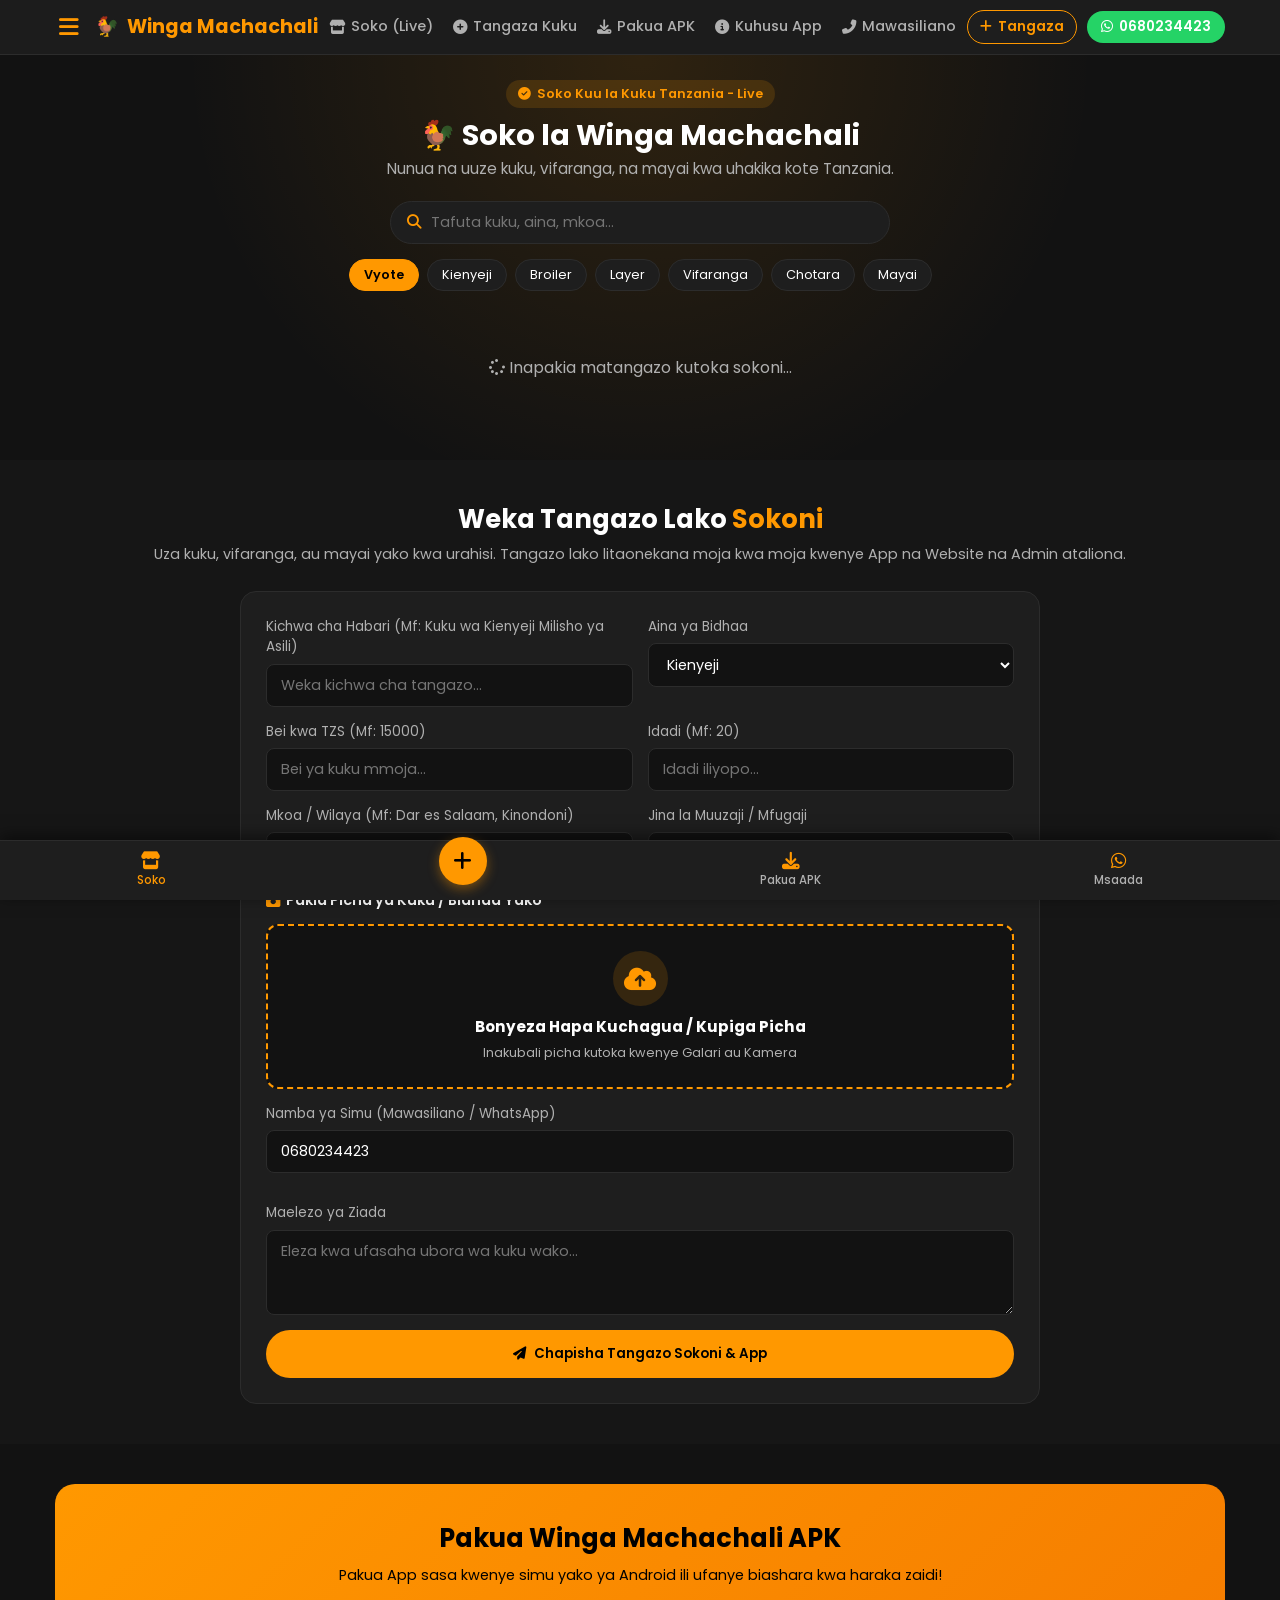
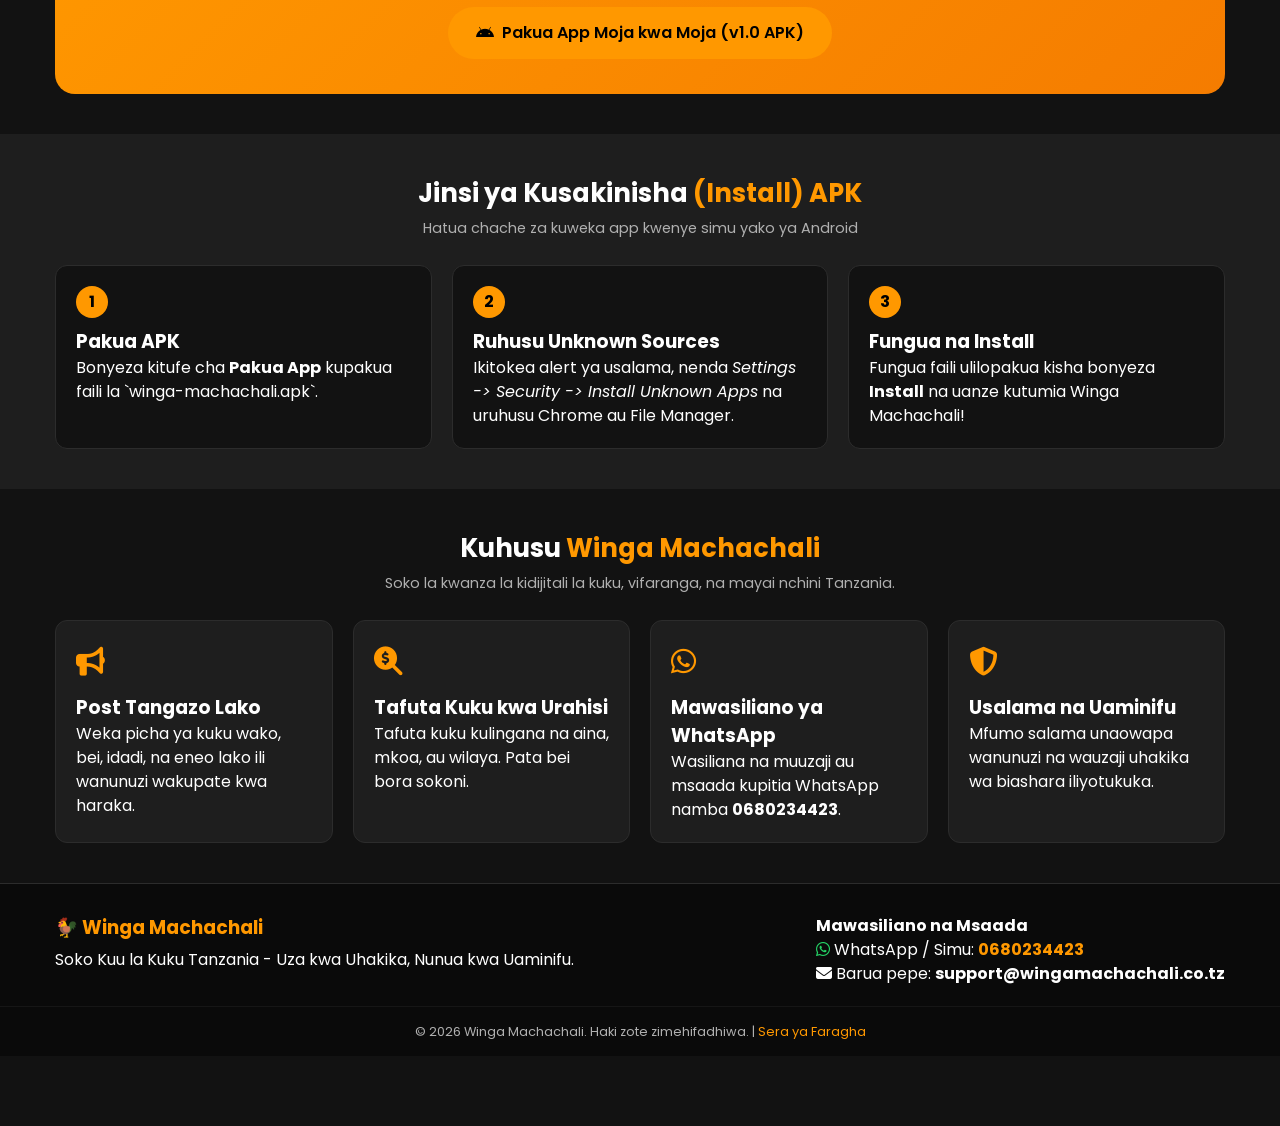
==== index.html @ e7713222 "Optimize uploaded image quality, aspect ratio display and add full screen image viewer on tap" ====
<!DOCTYPE html>
<html lang="sw">
<head>
    <meta charset="UTF-8">
    <meta name="viewport" content="width=device-width, initial-scale=1.0">
    <title>Winga Machachali - Soko Kuu la Kuku Tanzania</title>
    <meta name="description" content="Winga Machachali ni soko kuu la kidijitali la kuku, vifaranga, na mayai Tanzania. Uza kwa uhakika na nunua kwa uaminifu. Pakua App au fanya biashara mtandaoni!">
    <meta name="keywords" content="Winga Machachali, soko la kuku, kuku wa kienyeji, kuku wa broiler, vifaranga, mayai tanzania, uza kuku online">
    <meta name="author" content="Winga Machachali">
    <meta name="google-site-verification" content="KCtS-0coJdyEllXh9f63KTLgr-VED_ZhhuhI86AqiiA" />
    <!-- Open Graph / Social Media Meta Tags -->
    <meta property="og:title" content="Winga Machachali - Soko Kuu la Kuku Tanzania">
    <meta property="og:description" content="Uza kwa uhakika, nunua kwa uaminifu. Soko namba moja la kuku na vifaranga Tanzania.">
    <meta property="og:type" content="website">
    <link rel="stylesheet" href="styles.css">
    <link rel="preconnect" href="https://fonts.googleapis.com">
    <link rel="preconnect" href="https://fonts.gstatic.com" crossorigin>
    <link href="https://fonts.googleapis.com/css2?family=Poppins:wght@300;400;600;700&display=swap" rel="stylesheet">
    <link rel="stylesheet" href="https://cdnjs.cloudflare.com/ajax/libs/font-awesome/6.4.0/css/all.min.css">
</head>
<body>

    <!-- TOP NAVIGATION BAR (MISTARI MITATU, LOGO, TANGAZA, ODA & WASAPU JUU) -->
    <nav class="navbar">
        <div class="container nav-container">
            <div class="nav-left">
                <button class="menu-toggle-btn" id="menuToggleBtn" title="Fungua Menyu">
                    <i class="fas fa-bars"></i>
                </button>
                <div class="logo">
                    <span class="logo-icon">🐓</span>
                    <span class="logo-text">Winga <span>Machachali</span></span>
                </div>
            </div>

            <ul class="nav-links" id="navLinks">
                <li><a href="#marketplace"><i class="fas fa-store"></i> Soko (Live)</a></li>
                <li><a href="#post-listing"><i class="fas fa-plus-circle"></i> Tangaza Kuku</a></li>
                <li><a href="#download"><i class="fas fa-download"></i> Pakua APK</a></li>
                <li><a href="#about"><i class="fas fa-info-circle"></i> Kuhusu App</a></li>
                <li><a href="#contact"><i class="fas fa-phone-alt"></i> Mawasiliano</a></li>
            </ul>

            <div class="nav-right-actions">
                <a href="#post-listing" class="top-action-btn" title="Tangaza Kuku">
                    <i class="fas fa-plus"></i> <span class="hide-mobile">Tangaza</span>
                </a>
                <button onclick="openContactModal('0680234423', 'Winga Machachali Support', 'Admin')" class="btn-whatsapp-top">
                    <i class="fab fa-whatsapp"></i> <span class="hide-mobile">0680234423</span>
                </button>
            </div>
        </div>
    </nav>

    <!-- SECTION 1: LIVE MARKETPLACE (JUU KABISA - ROW 2 GRID / SCREEN IGAWANYIKE SEHEMU MBILI) -->
    <section id="marketplace" class="marketplace-section hero-top">
        <div class="container">
            <div class="hero-header-banner">
                <div class="badge"><i class="fas fa-check-circle"></i> Soko Kuu la Kuku Tanzania - Live</div>
                <h1>🐓 Soko la Winga Machachali</h1>
                <p>Nunua na uuze kuku, vifaranga, na mayai kwa uhakika kote Tanzania.</p>
            </div>

            <!-- Search Bar -->
            <div class="search-bar-container">
                <div class="search-input-wrapper">
                    <i class="fas fa-search search-icon"></i>
                    <input type="text" id="searchInput" aria-label="Tafuta kuku" placeholder="Tafuta kuku, aina, mkoa...">
                    <button id="clearSearch" style="display: none;"><i class="fas fa-times"></i></button>
                </div>
            </div>

            <!-- Category Filter Chips -->
            <div class="categories-filter" id="categoriesFilter">
                <button class="chip active" data-category="Vyote">Vyote</button>
                <button class="chip" data-category="Kienyeji">Kienyeji</button>
                <button class="chip" data-category="Broiler">Broiler</button>
                <button class="chip" data-category="Layer">Layer</button>
                <button class="chip" data-category="Vifaranga">Vifaranga</button>
                <button class="chip" data-category="Chotara">Chotara</button>
                <button class="chip" data-category="Mayai">Mayai</button>
            </div>

            <!-- Listings Grid (SEHEMU MBILI / 2 COLUMNS) -->
            <div id="listingsLoading" class="loading-state">
                <i class="fas fa-spinner fa-spin"></i> Inapakia matangazo kutoka sokoni...
            </div>
            <div id="listingsGrid" class="listings-grid-2col">
                <!-- Dynamically loaded 2-column listings go here -->
            </div>
            <div id="noListings" class="no-listings" style="display: none;">
                <p>Hakuna matangazo yaliyopatikana kwa sasa.</p>
            </div>
        </div>
    </section>

    <!-- SECTION 2: WEKA TANGAZO LAKO -->
    <section id="post-listing" class="post-listing-section">
        <div class="container">
            <div class="section-title">
                <h2>Weka Tangazo Lako <span>Sokoni</span></h2>
                <p>Uza kuku, vifaranga, au mayai yako kwa urahisi. Tangazo lako litaonekana moja kwa moja kwenye App na Website na Admin ataliona.</p>
            </div>
            <div class="form-card">
                <form id="postChickenForm">
                    <div class="form-row">
                        <div class="form-group">
                            <label for="postTitle">Kichwa cha Habari (Mf: Kuku wa Kienyeji Milisho ya Asili)</label>
                            <input type="text" id="postTitle" required placeholder="Weka kichwa cha tangazo...">
                        </div>
                        <div class="form-group">
                            <label for="postCategory">Aina ya Bidhaa</label>
                            <select id="postCategory">
                                <option value="Kienyeji">Kienyeji</option>
                                <option value="Broiler">Broiler</option>
                                <option value="Layer">Layer</option>
                                <option value="Vifaranga">Vifaranga</option>
                                <option value="Chotara">Chotara</option>
                                <option value="Mayai">Mayai</option>
                            </select>
                        </div>
                    </div>
                    <div class="form-row">
                        <div class="form-group">
                            <label for="postPrice">Bei kwa TZS (Mf: 15000)</label>
                            <input type="number" id="postPrice" required placeholder="Bei ya kuku mmoja...">
                        </div>
                        <div class="form-group">
                            <label for="postQuantity">Idadi (Mf: 20)</label>
                            <input type="text" id="postQuantity" required placeholder="Idadi iliyopo...">
                        </div>
                    </div>
                    <div class="form-row">
                        <div class="form-group">
                            <label for="postLocation">Mkoa / Wilaya (Mf: Dar es Salaam, Kinondoni)</label>
                            <input type="text" id="postLocation" required placeholder="Eneo ulipo...">
                        </div>
                        <div class="form-group">
                            <label for="postFarmerName">Jina la Muuzaji / Mfugaji</label>
                            <input type="text" id="postFarmerName" required placeholder="Jina lako...">
                        </div>
                    </div>

                    <!-- SEHEMU YA KUPAKIA PICHA (CUSTOM LARGE UPLOAD BOX) -->
                    <div class="form-group full-width">
                        <label class="upload-label"><i class="fas fa-camera" style="color: var(--primary-orange);"></i> Pakia Picha ya Kuku / Bidhaa Yako</label>
                        <label for="postImageFile" class="custom-upload-zone" id="uploadZone">
                            <span class="upload-icon-wrapper">
                                <i class="fas fa-cloud-upload-alt"></i>
                            </span>
                            <span class="upload-text">
                                <strong>Bonyeza Hapa Kuchagua / Kupiga Picha</strong>
                                <small>Inakubali picha kutoka kwenye Galari au Kamera</small>
                            </span>
                            <input type="file" id="postImageFile" accept="image/*" style="display: none;">
                        </label>
                        <div id="imagePreviewBox" class="image-preview-box" style="display: none;">
                            <img id="imagePreviewImg" src="" alt="Picha Iliyochaguliwa">
                            <button type="button" id="removeImageBtn" class="remove-img-btn"><i class="fas fa-trash-alt"></i> Ondoa Picha</button>
                        </div>
                    </div>

                    <div class="form-row">
                        <div class="form-group full-width">
                            <label for="postFarmerPhone">Namba ya Simu (Mawasiliano / WhatsApp)</label>
                            <input type="text" id="postFarmerPhone" value="0680234423" required placeholder="0680234423">
                        </div>
                    </div>
                    <div class="form-group full-width">
                        <label for="postDescription">Maelezo ya Ziada</label>
                        <textarea id="postDescription" rows="3" placeholder="Eleza kwa ufasaha ubora wa kuku wako..."></textarea>
                    </div>
                    <button type="submit" class="btn btn-primary btn-large" style="width: 100%; justify-content: center;">
                        <i class="fas fa-paper-plane"></i> Chapisha Tangazo Sokoni & App
                    </button>
                </form>
            </div>
        </div>
    </section>

    <!-- SECTION 3: PAKUA APP (APK DOWNLOAD) -->
    <section id="download" class="download-cta">
        <div class="container">
            <div class="cta-box">
                <h2>Pakua Winga Machachali APK</h2>
                <p>Pakua App sasa kwenye simu yako ya Android ili ufanye biashara kwa haraka zaidi!</p>
                <a href="winga-machachali.apk" download class="btn btn-primary btn-large">
                    <i class="fab fa-android"></i> Pakua App Moja kwa Moja (v1.0 APK)
                </a>
            </div>
        </div>
    </section>

    <!-- SECTION 4: JINSI YA KUSAKINISHA (INSTALL GUIDE) -->
    <section id="install-guide" class="install-guide">
        <div class="container">
            <div class="section-title">
                <h2>Jinsi ya Kusakinisha <span>(Install) APK</span></h2>
                <p>Hatua chache za kuweka app kwenye simu yako ya Android</p>
            </div>
            <div class="steps-grid">
                <div class="step-card">
                    <div class="step-num">1</div>
                    <h3>Pakua APK</h3>
                    <p>Bonyeza kitufe cha <strong>Pakua App</strong> kupakua faili la `winga-machachali.apk`.</p>
                </div>
                <div class="step-card">
                    <div class="step-num">2</div>
                    <h3>Ruhusu Unknown Sources</h3>
                    <p>Ikitokea alert ya usalama, nenda <i>Settings -> Security -> Install Unknown Apps</i> na uruhusu Chrome au File Manager.</p>
                </div>
                <div class="step-card">
                    <div class="step-num">3</div>
                    <h3>Fungua na Install</h3>
                    <p>Fungua faili ulilopakua kisha bonyeza <strong>Install</strong> na uanze kutumia Winga Machachali!</p>
                </div>
            </div>
        </div>
    </section>

    <!-- SECTION 5: KUHUSU APP -->
    <section id="about" class="about-section">
        <div class="container">
            <div class="section-title">
                <h2>Kuhusu <span>Winga Machachali</span></h2>
                <p>Soko la kwanza la kidijitali la kuku, vifaranga, na mayai nchini Tanzania.</p>
            </div>
            <div class="features-grid">
                <div class="feature-card">
                    <div class="feature-icon"><i class="fas fa-bullhorn"></i></div>
                    <h3>Post Tangazo Lako</h3>
                    <p>Weka picha ya kuku wako, bei, idadi, na eneo lako ili wanunuzi wakupate kwa haraka.</p>
                </div>
                <div class="feature-card">
                    <div class="feature-icon"><i class="fas fa-search-dollar"></i></div>
                    <h3>Tafuta Kuku kwa Urahisi</h3>
                    <p>Tafuta kuku kulingana na aina, mkoa, au wilaya. Pata bei bora sokoni.</p>
                </div>
                <div class="feature-card">
                    <div class="feature-icon"><i class="fab fa-whatsapp"></i></div>
                    <h3>Mawasiliano ya WhatsApp</h3>
                    <p>Wasiliana na muuzaji au msaada kupitia WhatsApp namba <strong>0680234423</strong>.</p>
                </div>
                <div class="feature-card">
                    <div class="feature-icon"><i class="fas fa-shield-alt"></i></div>
                    <h3>Usalama na Uaminifu</h3>
                    <p>Mfumo salama unaowapa wanunuzi na wauzaji uhakika wa biashara iliyotukuka.</p>
                </div>
            </div>
        </div>
    </section>

    <!-- ORDER MODAL -->
    <div id="orderModal" class="modal-overlay" style="display: none;">
        <div class="modal-card">
            <button id="closeOrderModal" class="modal-close-btn"><i class="fas fa-times"></i></button>
            <div class="modal-header">
                <h3><i class="fas fa-shopping-cart" style="color: var(--primary-orange);"></i> Weka Oda ya Bidhaa</h3>
                <p id="orderItemTitle" class="order-item-title">Kuku wa Kienyeji</p>
                <p id="orderItemPrice" class="order-item-price">TZS 15,000</p>
            </div>
            <form id="orderForm">
                <input type="hidden" id="orderChickenId">
                <input type="hidden" id="orderChickenTitleHidden">
                <input type="hidden" id="orderPricePerUnit">

                <div class="form-group">
                    <label for="orderCustomerName">Jina Lako Buu (Customer Name)</label>
                    <input type="text" id="orderCustomerName" required placeholder="Mf: Juma Hamisi">
                </div>
                <div class="form-group">
                    <label for="orderCustomerPhone">Namba ya Simu ya Malipo/Kupigiwa</label>
                    <input type="text" id="orderCustomerPhone" value="0680234423" required placeholder="0680234423">
                </div>
                <div class="form-group">
                    <label for="orderCustomerLocation">Mkoa na Eneo Unapokaa</label>
                    <input type="text" id="orderCustomerLocation" required placeholder="Mf: Dar es Salaam, Kimara">
                </div>
                <div class="form-group">
                    <label for="orderQuantity">Idadi Unayotaka (Uniti)</label>
                    <input type="number" id="orderQuantity" min="1" value="1" required>
                </div>
                <div class="order-total-preview">
                    <span>Jumla ya Gharama:</span>
                    <strong id="orderTotalPricePreview">TZS 15,000</strong>
                </div>
                <button type="submit" class="btn btn-primary btn-large" style="width: 100%; justify-content: center; margin-top: 15px;">
                    <i class="fas fa-check-circle"></i> Tuma Oda Hapa (Itaingia kwa Admin)
                </button>
            </form>
        </div>
    </div>

    <!-- CONTACT CHOICE MODAL (PIGA SIMU / WHATSAPP - NAMBA YOTE NI 0680234423) -->
    <div id="contactChoiceModal" class="modal-overlay" style="display: none;">
        <div class="modal-card" style="text-align: center;">
            <button id="closeContactChoiceModal" class="modal-close-btn"><i class="fas fa-times"></i></button>
            <div class="modal-header" style="border-bottom: none; padding-bottom: 0;">
                <div style="font-size: 2.5rem; color: var(--primary-orange); margin-bottom: 10px;">
                    <i class="fas fa-headset"></i>
                </div>
                <h3 style="font-size: 1.3rem;">Mawasiliano ya Simu & WhatsApp</h3>
                <p id="contactChoiceSub" style="color: var(--text-gray); font-size: 0.9rem; margin-top: 5px;">Wasiliana nasi kupitia namba 0680234423:</p>
                <div id="contactPhoneDisplay" style="font-size: 1.3rem; font-weight: 700; color: var(--primary-orange); margin: 10px 0;">0680234423</div>
            </div>

            <div class="contact-buttons-container" style="display: flex; flex-direction: column; gap: 15px; margin-top: 15px;">
                <button id="btnCallPhone" class="btn btn-call-action" style="padding: 14px; font-size: 1rem; justify-content: center; width: 100%;">
                    <i class="fas fa-phone-alt"></i> Piga Simu (0680234423)
                </button>
                <a id="btnOpenWhatsapp" href="https://wa.me/255680234423" target="_blank" class="btn btn-whatsapp-action" style="padding: 14px; font-size: 1rem; justify-content: center;">
                    <i class="fab fa-whatsapp"></i> WhatsApp (0680234423)
                </a>
            </div>
        </div>
    </div>

    <!-- FULL IMAGE VIEWER MODAL -->
    <div id="imageViewerModal" class="modal-overlay" style="display: none;">
        <div class="image-viewer-card">
            <button id="closeImageViewerModal" class="modal-close-btn"><i class="fas fa-times"></i></button>
            <img id="fullImageViewerImg" src="" alt="Picha Kamili ya Kuku">
        </div>
    </div>

    <!-- Footer & Contact -->
    <footer id="contact" class="footer">
        <div class="container footer-container">
            <div class="footer-info">
                <h3>🐓 Winga Machachali</h3>
                <p>Soko Kuu la Kuku Tanzania - Uza kwa Uhakika, Nunua kwa Uaminifu.</p>
            </div>
            <div class="footer-contact">
                <h4>Mawasiliano na Msaada</h4>
                <p><i class="fab fa-whatsapp" style="color: #25D366;"></i> WhatsApp / Simu: <a href="javascript:void(0)" onclick="openContactModal('0680234423', 'Winga Machachali Support', 'Admin')" style="color: var(--primary-orange); text-decoration: none;"><strong>0680234423</strong></a></p>
                <p><i class="fas fa-envelope"></i> Barua pepe: <strong>support@wingamachachali.co.tz</strong></p>
            </div>
        </div>
        <div class="footer-bottom">
            <p>&copy; 2026 Winga Machachali. Haki zote zimehifadhiwa. | <a href="privacy.html" style="color: var(--primary-orange); text-decoration: none;">Sera ya Faragha</a></p>
        </div>
    </footer>

    <!-- APP-LIKE FIXED BOTTOM NAVIGATION BAR -->
    <nav class="app-bottom-nav">
        <a href="#marketplace" class="app-nav-item active">
            <i class="fas fa-store"></i>
            <span>Soko</span>
        </a>
        <a href="#post-listing" class="app-nav-fab">
            <i class="fas fa-plus"></i>
        </a>
        <a href="#download" class="app-nav-item">
            <i class="fas fa-download"></i>
            <span>Pakua APK</span>
        </a>
        <a href="javascript:void(0)" onclick="openContactModal('0680234423', 'Winga Machachali Support', 'Admin')" class="app-nav-item">
            <i class="fab fa-whatsapp"></i>
            <span>Msaada</span>
        </a>
    </nav>

    <!-- Firebase SDK & Script -->
    <script type="module" src="script.js"></script>
</body>
</html>
---- styles.css ----
/* Winga Machachali Website Styling (2-Column Grid & Image Upload) */
:root {
    --bg-dark: #121212;
    --card-dark: #1E1E1E;
    --card-border: #2C2C2C;
    --primary-orange: #FF9800;
    --primary-orange-hover: #F57C00;
    --text-white: #FFFFFF;
    --text-gray: #B0B0B0;
    --accent-green: #2ECC71;
}

* {
    margin: 0;
    padding: 0;
    box-sizing: border-box;
    font-family: 'Poppins', sans-serif;
}

body {
    background-color: var(--bg-dark);
    color: var(--text-white);
    line-height: 1.5;
    padding-bottom: 70px; /* Space for App Bottom Nav Bar */
}

.container {
    max-width: 1200px;
    margin: 0 auto;
    padding: 0 15px;
}

/* TOP NAVBAR WITH MENU, LOGO & ACTIONS */
.navbar {
    background-color: rgba(30, 30, 30, 0.96);
    backdrop-filter: blur(10px);
    position: sticky;
    top: 0;
    z-index: 1000;
    border-bottom: 1px solid var(--card-border);
    padding: 10px 0;
}

.nav-container {
    display: flex;
    justify-content: space-between;
    align-items: center;
    gap: 10px;
}

.nav-left {
    display: flex;
    align-items: center;
    gap: 12px;
}

.menu-toggle-btn {
    background: transparent;
    border: none;
    color: var(--primary-orange);
    font-size: 1.4rem;
    cursor: pointer;
    padding: 4px;
    display: flex;
    align-items: center;
    justify-content: center;
}

.logo {
    display: flex;
    align-items: center;
    gap: 8px;
    font-size: 1.2rem;
    font-weight: 700;
    color: var(--text-white);
}

.logo span {
    color: var(--primary-orange);
}

.nav-links {
    display: flex;
    list-style: none;
    gap: 20px;
}

.nav-links a {
    color: var(--text-gray);
    text-decoration: none;
    font-weight: 500;
    font-size: 0.9rem;
    transition: color 0.3s;
    display: flex;
    align-items: center;
    gap: 6px;
}

.nav-links a:hover {
    color: var(--primary-orange);
}

.nav-right-actions {
    display: flex;
    align-items: center;
    gap: 10px;
}

.top-action-btn {
    background-color: var(--card-dark);
    color: var(--primary-orange);
    border: 1px solid var(--primary-orange);
    padding: 6px 12px;
    border-radius: 20px;
    font-size: 0.85rem;
    font-weight: 600;
    text-decoration: none;
    display: flex;
    align-items: center;
    gap: 6px;
    cursor: pointer;
    transition: all 0.3s;
}

.top-action-btn:hover {
    background-color: var(--primary-orange);
    color: #000;
}

.btn-whatsapp-top {
    background-color: #25D366;
    color: #fff;
    padding: 6px 14px;
    border-radius: 20px;
    font-weight: 600;
    font-size: 0.85rem;
    display: flex;
    align-items: center;
    gap: 6px;
    border: none;
    cursor: pointer;
    transition: background 0.3s;
}

.btn-whatsapp-top:hover {
    background-color: #1EBE5D;
}

/* BUTTONS */
.btn {
    display: inline-flex;
    align-items: center;
    gap: 8px;
    padding: 10px 20px;
    border-radius: 30px;
    text-decoration: none;
    font-weight: 600;
    transition: all 0.3s ease;
    cursor: pointer;
    border: none;
}

.btn-primary {
    background-color: var(--primary-orange);
    color: #000;
}

.btn-primary:hover {
    background-color: var(--primary-orange-hover);
}

.btn-large {
    padding: 14px 28px;
    border-radius: 40px;
}

.btn-call-action {
    background-color: #2980B9;
    color: #fff;
    border-radius: 12px;
    font-weight: 600;
    border: none;
    cursor: pointer;
    transition: background 0.3s, transform 0.2s;
}

.btn-call-action:hover {
    background-color: #1F618D;
}

.btn-whatsapp-action {
    background-color: #25D366;
    color: #fff;
    border-radius: 12px;
    font-weight: 600;
    text-decoration: none;
    transition: background 0.3s, transform 0.2s;
}

.btn-whatsapp-action:hover {
    background-color: #1EBE5D;
}

/* HERO TOP MARKETPLACE */
.hero-top {
    padding: 25px 0 40px;
    background: radial-gradient(circle at top center, rgba(255, 152, 0, 0.12), transparent 60%);
}

.hero-header-banner {
    text-align: center;
    margin-bottom: 20px;
}

.badge {
    display: inline-flex;
    align-items: center;
    gap: 6px;
    background-color: rgba(255, 152, 0, 0.15);
    color: var(--primary-orange);
    padding: 4px 12px;
    border-radius: 20px;
    font-size: 0.8rem;
    font-weight: 600;
    margin-bottom: 10px;
}

.hero-header-banner h1 {
    font-size: 1.8rem;
    line-height: 1.2;
    margin-bottom: 6px;
}

.hero-header-banner p {
    color: var(--text-gray);
    font-size: 0.95rem;
}

.section-title {
    text-align: center;
    margin-bottom: 25px;
}

.section-title h2 {
    font-size: 1.6rem;
    margin-bottom: 6px;
}

.section-title h2 span {
    color: var(--primary-orange);
}

.section-title p {
    color: var(--text-gray);
    font-size: 0.9rem;
}

/* SEARCH & CHIPS */
.search-bar-container {
    max-width: 500px;
    margin: 0 auto 15px;
}

.search-input-wrapper {
    position: relative;
    background-color: var(--card-dark);
    border: 1px solid var(--card-border);
    border-radius: 25px;
    display: flex;
    align-items: center;
    padding: 0 16px;
}

.search-icon {
    color: var(--primary-orange);
    margin-right: 10px;
    font-size: 0.9rem;
}

.search-input-wrapper input {
    width: 100%;
    background: transparent;
    border: none;
    padding: 10px 0;
    color: var(--text-white);
    font-size: 0.9rem;
    outline: none;
}

.categories-filter {
    display: flex;
    justify-content: center;
    gap: 8px;
    flex-wrap: wrap;
    margin-bottom: 25px;
}

.chip {
    background-color: var(--card-dark);
    color: var(--text-white);
    border: 1px solid var(--card-border);
    padding: 6px 14px;
    border-radius: 18px;
    cursor: pointer;
    font-size: 0.8rem;
    transition: all 0.2s;
}

.chip.active, .chip:hover {
    background-color: var(--primary-orange);
    color: #000;
    border-color: var(--primary-orange);
    font-weight: 600;
}

.loading-state, .no-listings {
    text-align: center;
    padding: 40px;
    color: var(--text-gray);
    font-size: 1rem;
}

/* 2-COLUMN GRID (SCREEN IGAWANYIKE SEHEMU MBILI) */
.listings-grid-2col {
    display: grid;
    grid-template-columns: repeat(2, 1fr); /* Exactly 2 columns */
    gap: 12px;
}

.listing-card {
    background-color: var(--card-dark);
    border: 1px solid var(--card-border);
    border-radius: 12px;
    overflow: hidden;
    transition: transform 0.2s, box-shadow 0.2s;
    display: flex;
    flex-direction: column;
}

.listing-card:hover {
    border-color: var(--primary-orange);
    transform: translateY(-2px);
}

.listing-img {
    height: 165px;
    background-color: #0F0F0F;
    position: relative;
    overflow: hidden;
    cursor: pointer;
}

.listing-img img {
    width: 100%;
    height: 100%;
    object-fit: cover;
    object-position: center;
    transition: transform 0.3s ease;
}

.listing-card:hover .listing-img img {
    transform: scale(1.04);
}

/* Clean Placeholder when no image uploaded */
.placeholder-no-img {
    width: 100%;
    height: 100%;
    display: flex;
    flex-direction: column;
    align-items: center;
    justify-content: center;
    background: linear-gradient(135deg, #1A1A1A, #282828);
    color: var(--primary-orange);
    gap: 6px;
}

.placeholder-no-img i {
    font-size: 2rem;
}

.placeholder-no-img span {
    font-size: 0.75rem;
    color: var(--text-gray);
}

.listing-body {
    padding: 10px;
    display: flex;
    flex-direction: column;
    gap: 6px;
    flex-grow: 1;
}

.listing-title {
    font-size: 0.85rem;
    font-weight: 600;
    color: var(--text-white);
    display: -webkit-box;
    -webkit-line-clamp: 2;
    -webkit-box-orient: vertical;
    overflow: hidden;
    line-height: 1.3;
}

.listing-price-row {
    display: flex;
    justify-content: space-between;
    align-items: center;
}

.listing-price {
    font-size: 0.9rem;
    font-weight: 700;
    color: var(--primary-orange);
}

.listing-qty {
    font-size: 0.75rem;
    font-weight: 600;
    background-color: rgba(255,152,0,0.1);
    color: var(--primary-orange);
    padding: 2px 6px;
    border-radius: 4px;
}

.listing-location {
    font-size: 0.78rem;
    color: var(--text-gray);
    display: flex;
    align-items: center;
    gap: 4px;
}

.listing-farmer {
    font-size: 0.75rem;
    color: #888;
    white-space: nowrap;
    overflow: hidden;
    text-overflow: ellipsis;
}

.listing-actions {
    display: flex;
    gap: 6px;
    margin-top: 6px;
}

.order-btn-action {
    flex: 1;
    background-color: var(--primary-orange);
    color: #000;
    text-align: center;
    padding: 6px 8px;
    border-radius: 6px;
    border: none;
    font-size: 0.78rem;
    font-weight: 700;
    cursor: pointer;
    display: flex;
    align-items: center;
    justify-content: center;
    gap: 4px;
}

.contact-btn-action {
    background-color: #25D366;
    color: #fff;
    padding: 6px 10px;
    border-radius: 6px;
    border: none;
    font-size: 0.8rem;
    display: flex;
    align-items: center;
    justify-content: center;
    cursor: pointer;
}

/* POST LISTING FORM & CUSTOM LARGE UPLOAD ZONE */
.post-listing-section {
    padding: 40px 0;
    background-color: #161616;
}

.form-card {
    background-color: var(--card-dark);
    border: 1px solid var(--card-border);
    border-radius: 16px;
    padding: 25px;
    max-width: 800px;
    margin: 0 auto;
}

.form-row {
    display: grid;
    grid-template-columns: 1fr 1fr;
    gap: 15px;
    margin-bottom: 15px;
}

.form-group {
    display: flex;
    flex-direction: column;
    gap: 6px;
}

.form-group.full-width {
    grid-column: span 2;
    margin-bottom: 15px;
}

.form-group label {
    font-size: 0.85rem;
    color: var(--text-gray);
}

.form-group input, .form-group select, .form-group textarea {
    background-color: #121212;
    border: 1px solid var(--card-border);
    border-radius: 8px;
    padding: 10px 14px;
    color: var(--text-white);
    font-size: 0.9rem;
    outline: none;
}

.form-group input:focus, .form-group select:focus, .form-group textarea:focus {
    border-color: var(--primary-orange);
}

/* CUSTOM UPLOAD BOX */
.upload-label {
    font-size: 0.9rem !important;
    font-weight: 600 !important;
    color: var(--text-white) !important;
    margin-bottom: 6px;
    display: flex;
    align-items: center;
    gap: 6px;
}

.custom-upload-zone {
    display: flex;
    flex-direction: column;
    align-items: center;
    justify-content: center;
    background-color: #121212;
    border: 2px dashed var(--primary-orange);
    border-radius: 12px;
    padding: 25px 15px;
    cursor: pointer;
    text-align: center;
    transition: all 0.3s ease;
}

.custom-upload-zone:hover {
    background-color: rgba(255, 152, 0, 0.08);
    border-color: var(--primary-orange-hover);
}

.upload-icon-wrapper {
    width: 55px;
    height: 55px;
    background-color: rgba(255, 152, 0, 0.15);
    color: var(--primary-orange);
    border-radius: 50%;
    display: flex;
    align-items: center;
    justify-content: center;
    font-size: 1.6rem;
    margin-bottom: 10px;
}

.upload-text {
    display: flex;
    flex-direction: column;
    gap: 4px;
}

.upload-text strong {
    color: var(--text-white);
    font-size: 0.95rem;
}

.upload-text small {
    color: var(--text-gray);
    font-size: 0.8rem;
}

.image-preview-box {
    margin-top: 15px;
    position: relative;
    max-width: 250px;
    border-radius: 10px;
    overflow: hidden;
    border: 2px solid var(--primary-orange);
}

.image-preview-box img {
    width: 100%;
    height: 160px;
    object-fit: cover;
    display: block;
}

.remove-img-btn {
    position: absolute;
    top: 8px;
    right: 8px;
    background-color: rgba(231, 76, 60, 0.9);
    color: #fff;
    border: none;
    padding: 6px 12px;
    border-radius: 6px;
    font-size: 0.8rem;
    font-weight: 600;
    cursor: pointer;
}

/* MODALS */
.modal-overlay {
    position: fixed;
    top: 0;
    left: 0;
    width: 100%;
    height: 100%;
    background-color: rgba(0, 0, 0, 0.85);
    backdrop-filter: blur(5px);
    z-index: 2000;
    display: flex;
    align-items: center;
    justify-content: center;
    padding: 15px;
}

.modal-card {
    background-color: var(--card-dark);
    border: 1px solid var(--card-border);
    border-radius: 16px;
    padding: 25px;
    width: 100%;
    max-width: 450px;
    position: relative;
    box-shadow: 0 20px 50px rgba(0,0,0,0.8);
}

.modal-close-btn {
    position: absolute;
    top: 12px;
    right: 12px;
    background: transparent;
    border: none;
    color: var(--text-gray);
    font-size: 1.2rem;
    cursor: pointer;
}

.modal-close-btn:hover {
    color: var(--primary-orange);
}

.modal-header {
    text-align: center;
    margin-bottom: 15px;
    border-bottom: 1px solid var(--card-border);
    padding-bottom: 12px;
}

.order-item-title {
    font-size: 1rem;
    font-weight: 600;
    margin-top: 4px;
}

.order-item-price {
    font-size: 0.95rem;
    color: var(--primary-orange);
    font-weight: 700;
}

.order-total-preview {
    display: flex;
    justify-content: space-between;
    align-items: center;
    background-color: #121212;
    padding: 10px 14px;
    border-radius: 8px;
    margin-top: 12px;
    border: 1px solid var(--card-border);
}

.order-total-preview strong {
    color: var(--primary-orange);
    font-size: 1rem;
}

/* INSTALL GUIDE & DOWNLOAD CTA */
.download-cta {
    padding: 40px 0;
}

.cta-box {
    background: linear-gradient(135deg, #FF9800, #F57C00);
    color: #000;
    text-align: center;
    padding: 35px 20px;
    border-radius: 20px;
}

.cta-box h2 {
    font-size: 1.6rem;
    margin-bottom: 8px;
}

.cta-box p {
    font-size: 0.9rem;
    margin-bottom: 20px;
}

.install-guide {
    padding: 40px 0;
    background-color: var(--card-dark);
}

.steps-grid {
    display: grid;
    grid-template-columns: repeat(auto-fit, minmax(220px, 1fr));
    gap: 20px;
}

.step-card {
    background-color: var(--bg-dark);
    border: 1px solid var(--card-border);
    padding: 20px;
    border-radius: 12px;
}

.step-num {
    width: 32px;
    height: 32px;
    background-color: var(--primary-orange);
    color: #000;
    font-weight: 700;
    border-radius: 50%;
    display: flex;
    align-items: center;
    justify-content: center;
    margin-bottom: 10px;
}

.about-section {
    padding: 40px 0;
    background-color: var(--bg-dark);
}

.features-grid {
    display: grid;
    grid-template-columns: repeat(auto-fit, minmax(200px, 1fr));
    gap: 20px;
}

.feature-card {
    background-color: var(--card-dark);
    border: 1px solid var(--card-border);
    border-radius: 12px;
    padding: 20px;
}

.feature-icon {
    font-size: 1.8rem;
    color: var(--primary-orange);
    margin-bottom: 10px;
}

/* FOOTER */
.footer {
    background-color: #0A0A0A;
    padding: 30px 0 15px;
    border-top: 1px solid var(--card-border);
}

.footer-container {
    display: flex;
    justify-content: space-between;
    flex-wrap: wrap;
    gap: 20px;
    margin-bottom: 20px;
}

.footer-info h3 {
    color: var(--primary-orange);
    margin-bottom: 6px;
}

.footer-bottom {
    text-align: center;
    padding-top: 15px;
    border-top: 1px solid rgba(255, 255, 255, 0.05);
    color: var(--text-gray);
    font-size: 0.8rem;
}

/* APP-LIKE BOTTOM NAV BAR */
.app-bottom-nav {
    position: fixed;
    bottom: 0;
    left: 0;
    width: 100%;
    height: 60px;
    background-color: #1E1E1E;
    border-top: 1px solid var(--card-border);
    display: flex;
    justify-content: space-around;
    align-items: center;
    z-index: 1500;
    box-shadow: 0 -4px 15px rgba(0,0,0,0.5);
}

.app-nav-item {
    display: flex;
    flex-direction: column;
    align-items: center;
    gap: 2px;
    color: var(--text-gray);
    text-decoration: none;
    font-size: 0.72rem;
    font-weight: 500;
}

.app-nav-item i {
    font-size: 1.1rem;
    color: var(--primary-orange);
}

.app-nav-item.active, .app-nav-item:hover {
    color: var(--primary-orange);
}

.app-nav-fab {
    width: 48px;
    height: 48px;
    background-color: var(--primary-orange);
    color: #000;
    border-radius: 50%;
    display: flex;
    align-items: center;
    justify-content: center;
    font-size: 1.3rem;
    text-decoration: none;
    box-shadow: 0 4px 12px rgba(255, 152, 0, 0.4);
    transform: translateY(-10px);
}

/* RESPONSIVE STYLING */
@media (max-width: 768px) {
    .nav-links {
        display: none;
    }

    .hide-mobile {
        display: none;
    }

    .hero-header-banner h1 {
        font-size: 1.5rem;
    }

    .form-row {
        grid-template-columns: 1fr;
    }

    .form-group.full-width {
        grid-column: span 1;
    }

    .listing-img {
        height: 150px;
    }
}

/* FULL IMAGE VIEWER MODAL */
.image-viewer-card {
    position: relative;
    max-width: 95vw;
    max-height: 90vh;
    display: flex;
    align-items: center;
    justify-content: center;
    background-color: rgba(0, 0, 0, 0.95);
    padding: 10px;
    border-radius: 12px;
}

.image-viewer-card img {
    max-width: 100%;
    max-height: 85vh;
    border-radius: 8px;
    object-fit: contain;
    box-shadow: 0 10px 30px rgba(0,0,0,0.9);
}
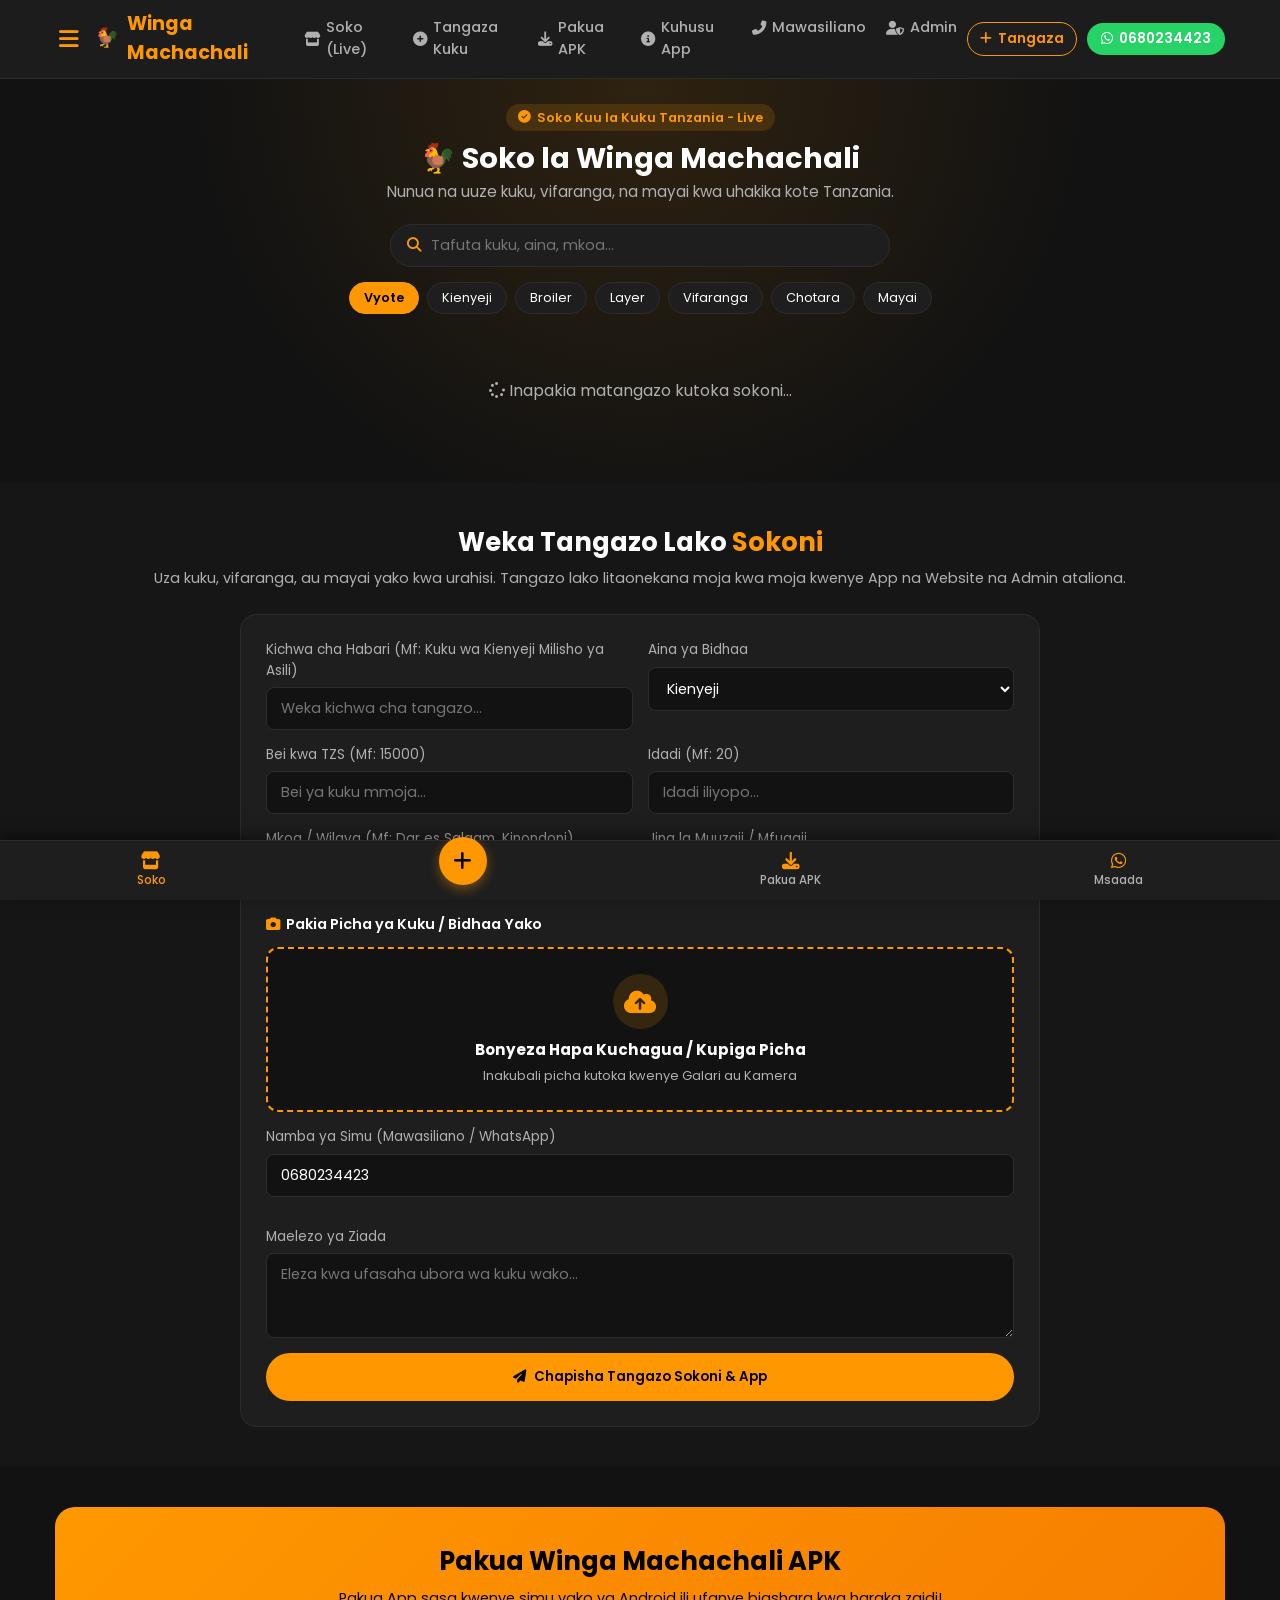
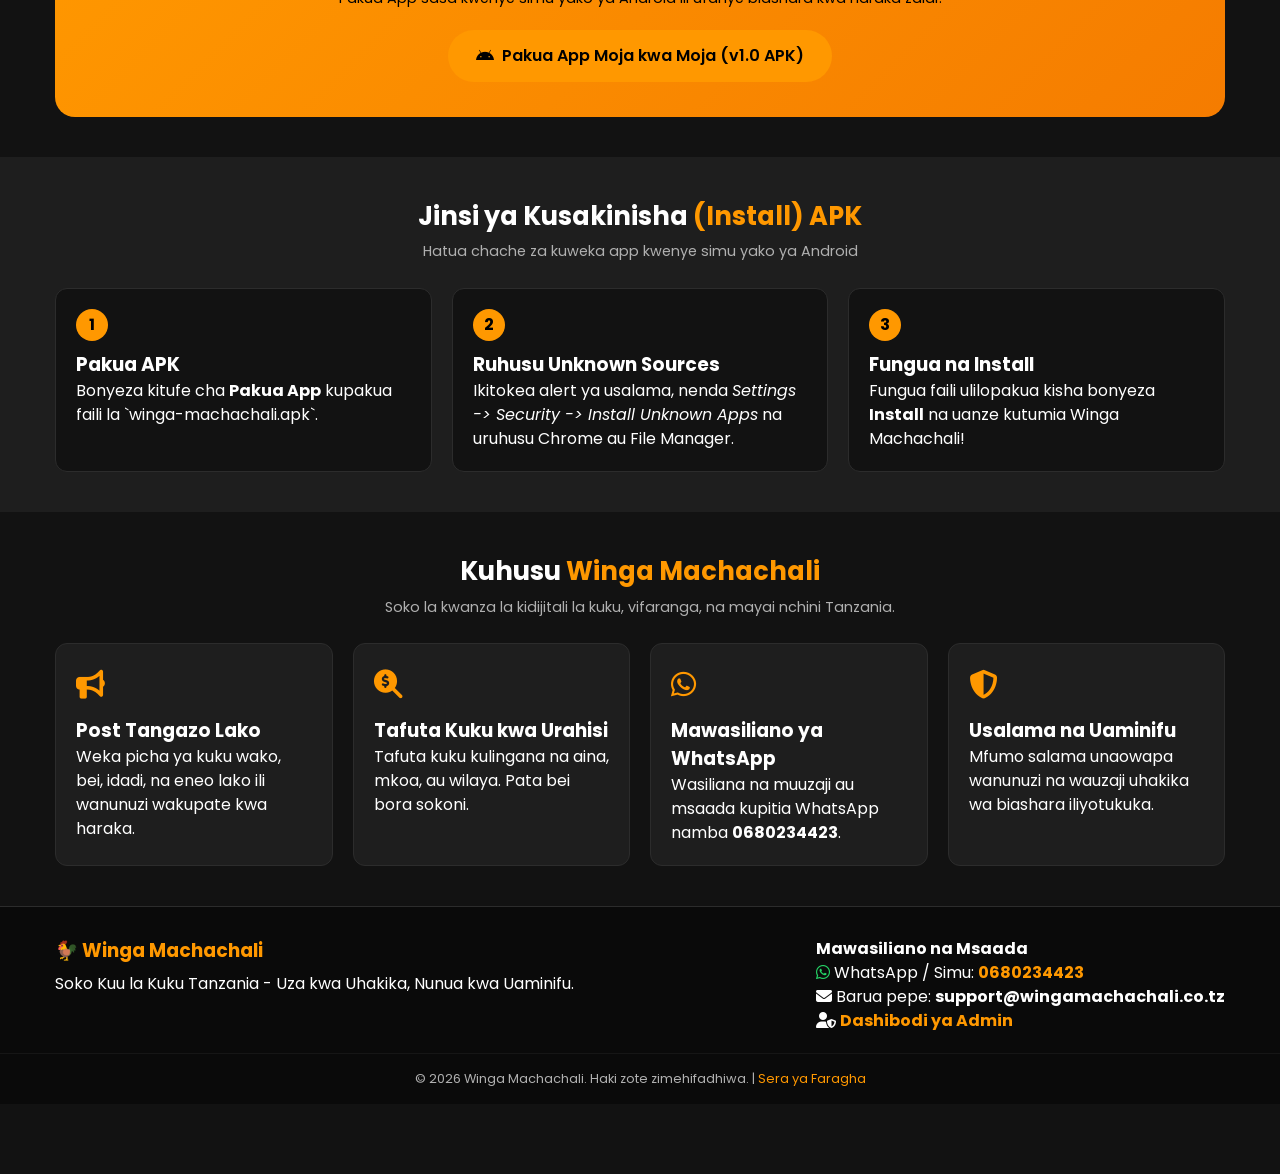
==== commit 89e23326: "Add Admin Dashboard and PIN login modal to manage orders and listings in real-time" ====
--- a/index.html
+++ b/index.html
@@ -39,6 +39,7 @@
                 <li><a href="#download"><i class="fas fa-download"></i> Pakua APK</a></li>
                 <li><a href="#about"><i class="fas fa-info-circle"></i> Kuhusu App</a></li>
                 <li><a href="#contact"><i class="fas fa-phone-alt"></i> Mawasiliano</a></li>
+                <li><a href="javascript:void(0)" id="openAdminLoginLink"><i class="fas fa-user-shield"></i> Admin</a></li>
             </ul>
 
             <div class="nav-right-actions">
@@ -323,6 +324,47 @@
         </div>
     </div>
 
+    <!-- ADMIN LOGIN MODAL -->
+    <div id="adminLoginModal" class="modal-overlay" style="display: none;">
+        <div class="modal-card">
+            <button id="closeAdminLoginModal" class="modal-close-btn"><i class="fas fa-times"></i></button>
+            <div class="modal-header">
+                <h3><i class="fas fa-user-shield" style="color: var(--primary-orange);"></i> Kuingia kwa Admin</h3>
+                <p>Weka PIN ya Admin kufungua dashibodi</p>
+            </div>
+            <form id="adminLoginForm">
+                <div class="form-group">
+                    <label for="adminPinInput">Admin PIN (Jaribu: 2026)</label>
+                    <input type="password" id="adminPinInput" required placeholder="Weka PIN...">
+                </div>
+                <button type="submit" class="btn btn-primary btn-large" style="width: 100%; justify-content: center; margin-top: 15px;">
+                    <i class="fas fa-unlock-alt"></i> Fungua Dashibodi
+                </button>
+            </form>
+        </div>
+    </div>
+
+    <!-- ADMIN DASHBOARD MODAL -->
+    <div id="adminDashboardModal" class="modal-overlay" style="display: none;">
+        <div class="modal-card" style="max-width: 750px; width: 95%;">
+            <button id="closeAdminDashboardModal" class="modal-close-btn"><i class="fas fa-times"></i></button>
+            <div class="modal-header">
+                <h3><i class="fas fa-tachometer-alt" style="color: var(--primary-orange);"></i> Dashibodi ya Admin</h3>
+                <p>Simamia Oda za Wateja na Matangazo ya Sokoni</p>
+            </div>
+            <div class="admin-tabs" style="display: flex; gap: 10px; margin-bottom: 15px;">
+                <button class="admin-tab-btn active" id="tabOrdersBtn" style="flex: 1; padding: 10px; background: var(--primary-orange); color: #000; border: none; border-radius: 8px; font-weight: 600; cursor: pointer;">📦 Oda Zote (<span id="adminOrdersCount">0</span>)</button>
+                <button class="admin-tab-btn" id="tabListingsBtn" style="flex: 1; padding: 10px; background: var(--card-dark); color: var(--text-white); border: 1px solid var(--card-border); border-radius: 8px; font-weight: 600; cursor: pointer;">🐓 Matangazo Sokoni (<span id="adminListingsCount">0</span>)</button>
+            </div>
+            <div class="admin-tab-content" id="adminOrdersContent" style="max-height: 420px; overflow-y: auto;">
+                <!-- Orders loaded here -->
+            </div>
+            <div class="admin-tab-content" id="adminListingsContent" style="max-height: 420px; overflow-y: auto; display: none;">
+                <!-- Listings loaded here -->
+            </div>
+        </div>
+    </div>
+
     <!-- Footer & Contact -->
     <footer id="contact" class="footer">
         <div class="container footer-container">
@@ -334,6 +376,7 @@
                 <h4>Mawasiliano na Msaada</h4>
                 <p><i class="fab fa-whatsapp" style="color: #25D366;"></i> WhatsApp / Simu: <a href="javascript:void(0)" onclick="openContactModal('0680234423', 'Winga Machachali Support', 'Admin')" style="color: var(--primary-orange); text-decoration: none;"><strong>0680234423</strong></a></p>
                 <p><i class="fas fa-envelope"></i> Barua pepe: <strong>support@wingamachachali.co.tz</strong></p>
+                <p><i class="fas fa-user-shield"></i> <a href="javascript:void(0)" id="openAdminLoginFooter" style="color: var(--primary-orange); text-decoration: none;"><strong>Dashibodi ya Admin</strong></a></p>
             </div>
         </div>
         <div class="footer-bottom">
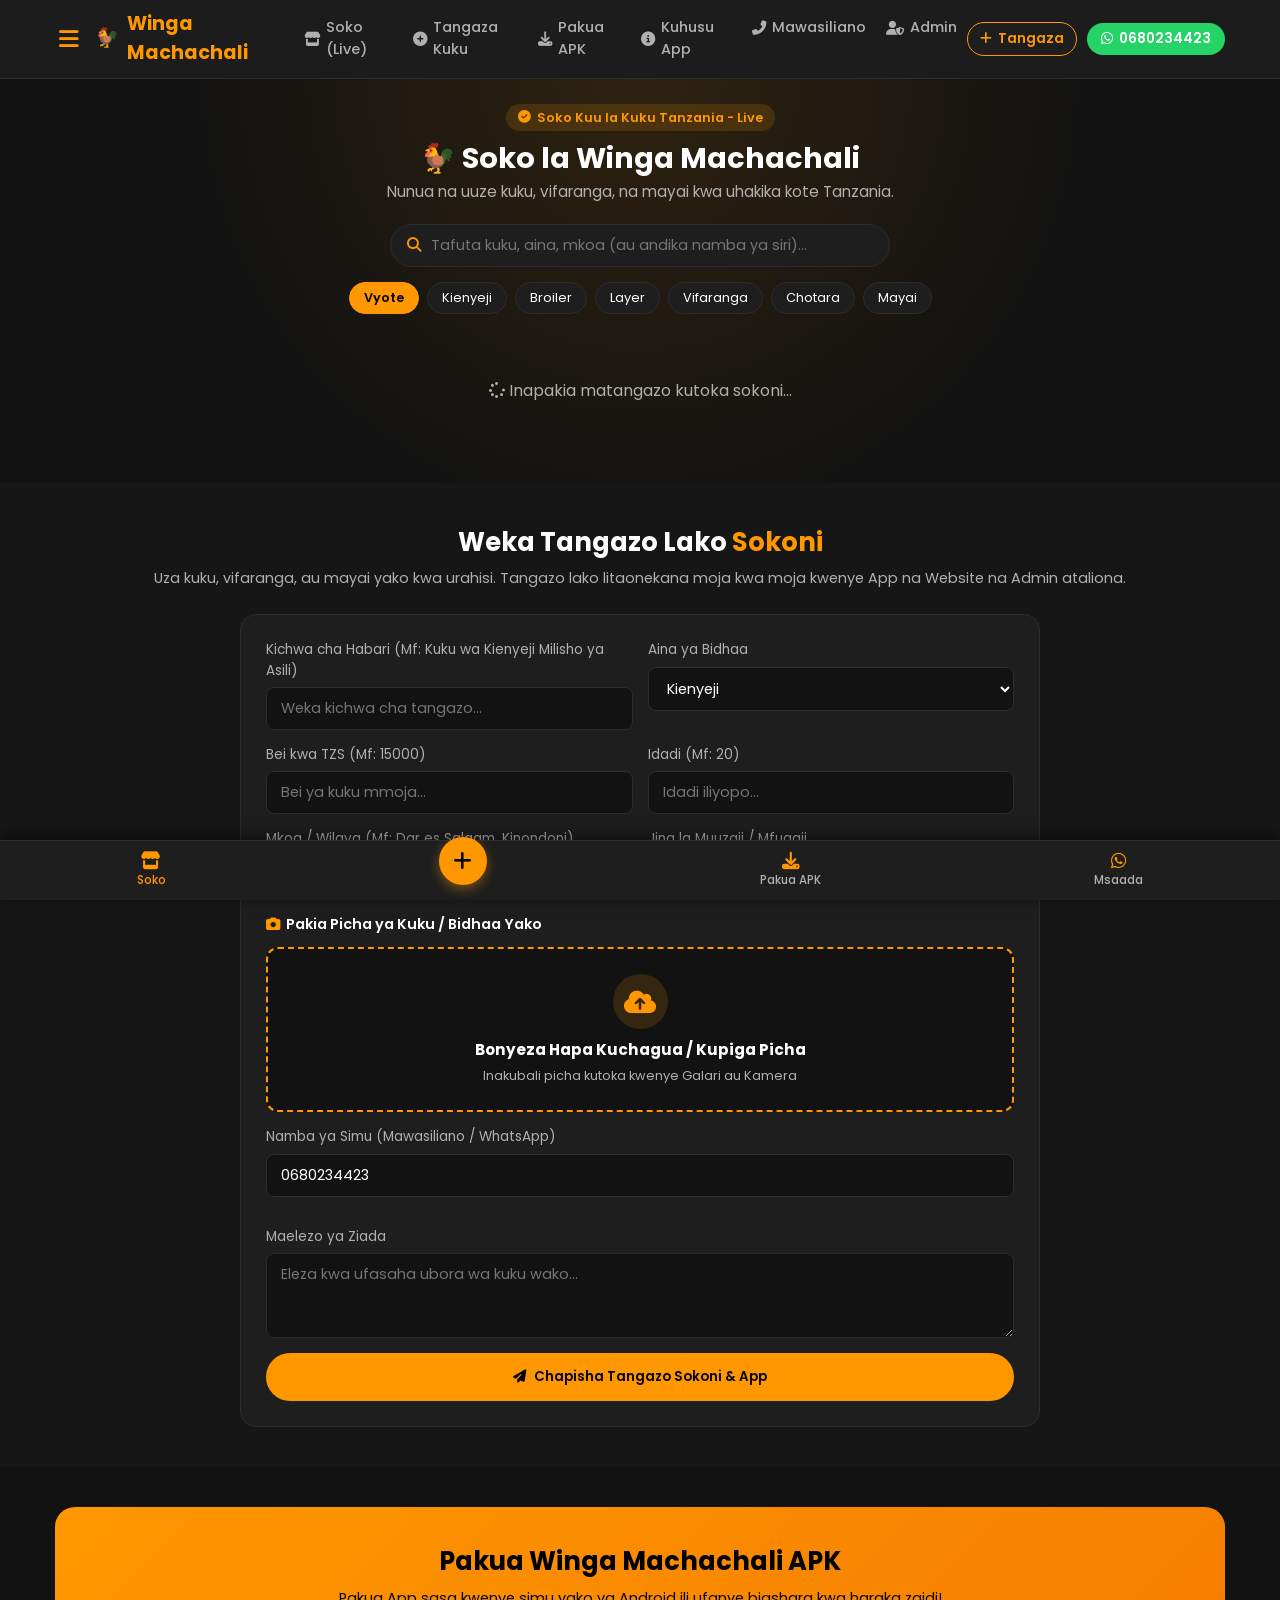
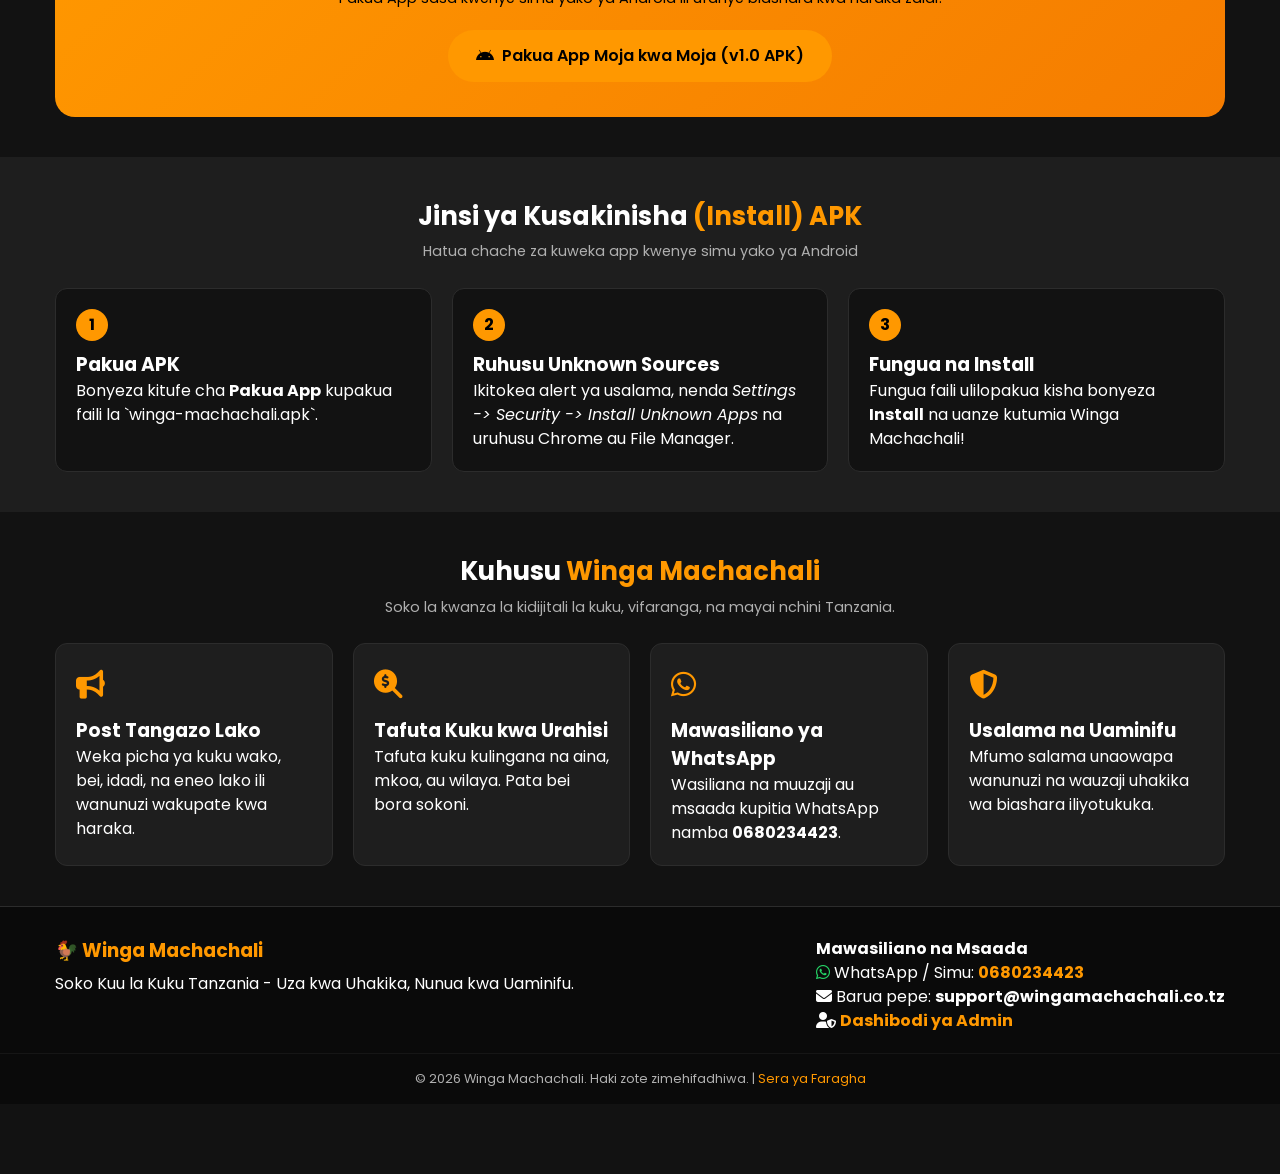
==== commit 366459b0: "Add Mizigo tab to Admin Dashboard matching the Android app functionality" ====
--- a/index.html
+++ b/index.html
@@ -66,7 +66,7 @@
             <div class="search-bar-container">
                 <div class="search-input-wrapper">
                     <i class="fas fa-search search-icon"></i>
-                    <input type="text" id="searchInput" aria-label="Tafuta kuku" placeholder="Tafuta kuku, aina, mkoa...">
+                    <input type="text" id="searchInput" aria-label="Tafuta kuku" placeholder="Tafuta kuku, aina, mkoa (au andika namba ya siri)...">
                     <button id="clearSearch" style="display: none;"><i class="fas fa-times"></i></button>
                 </div>
             </div>
@@ -346,21 +346,25 @@
 
     <!-- ADMIN DASHBOARD MODAL -->
     <div id="adminDashboardModal" class="modal-overlay" style="display: none;">
-        <div class="modal-card" style="max-width: 750px; width: 95%;">
+        <div class="modal-card" style="max-width: 800px; width: 95%;">
             <button id="closeAdminDashboardModal" class="modal-close-btn"><i class="fas fa-times"></i></button>
             <div class="modal-header">
-                <h3><i class="fas fa-tachometer-alt" style="color: var(--primary-orange);"></i> Dashibodi ya Admin</h3>
-                <p>Simamia Oda za Wateja na Matangazo ya Sokoni</p>
-            </div>
-            <div class="admin-tabs" style="display: flex; gap: 10px; margin-bottom: 15px;">
-                <button class="admin-tab-btn active" id="tabOrdersBtn" style="flex: 1; padding: 10px; background: var(--primary-orange); color: #000; border: none; border-radius: 8px; font-weight: 600; cursor: pointer;">📦 Oda Zote (<span id="adminOrdersCount">0</span>)</button>
-                <button class="admin-tab-btn" id="tabListingsBtn" style="flex: 1; padding: 10px; background: var(--card-dark); color: var(--text-white); border: 1px solid var(--card-border); border-radius: 8px; font-weight: 600; cursor: pointer;">🐓 Matangazo Sokoni (<span id="adminListingsCount">0</span>)</button>
+                <h3><i class="fas fa-tachometer-alt" style="color: var(--primary-orange);"></i> Dashibodi ya Winga (Admin)</h3>
+                <p>Simamia Oda Mpya, Mizigo, na Matangazo ya Sokoni</p>
+            </div>
+            <div class="admin-tabs" style="display: flex; gap: 6px; margin-bottom: 15px;">
+                <button class="admin-tab-btn active" id="tabOrdersBtn" style="flex: 1; padding: 8px 4px; background: var(--primary-orange); color: #000; border: none; border-radius: 8px; font-weight: 600; font-size: 0.78rem; cursor: pointer;">📦 Oda Mpya (<span id="adminOrdersCount">0</span>)</button>
+                <button class="admin-tab-btn" id="tabShippedBtn" style="flex: 1; padding: 8px 4px; background: var(--card-dark); color: var(--text-white); border: 1px solid var(--card-border); border-radius: 8px; font-weight: 600; font-size: 0.78rem; cursor: pointer;">🚚 Mizigo (<span id="adminShippedCount">0</span>)</button>
+                <button class="admin-tab-btn" id="tabListingsBtn" style="flex: 1; padding: 8px 4px; background: var(--card-dark); color: var(--text-white); border: 1px solid var(--card-border); border-radius: 8px; font-weight: 600; font-size: 0.78rem; cursor: pointer;">🐓 Soko (<span id="adminListingsCount">0</span>)</button>
             </div>
             <div class="admin-tab-content" id="adminOrdersContent" style="max-height: 420px; overflow-y: auto;">
-                <!-- Orders loaded here -->
+                <!-- Pending Orders -->
+            </div>
+            <div class="admin-tab-content" id="adminShippedContent" style="max-height: 420px; overflow-y: auto; display: none;">
+                <!-- Shipped / Mizigo -->
             </div>
             <div class="admin-tab-content" id="adminListingsContent" style="max-height: 420px; overflow-y: auto; display: none;">
-                <!-- Listings loaded here -->
+                <!-- Market Listings -->
             </div>
         </div>
     </div>
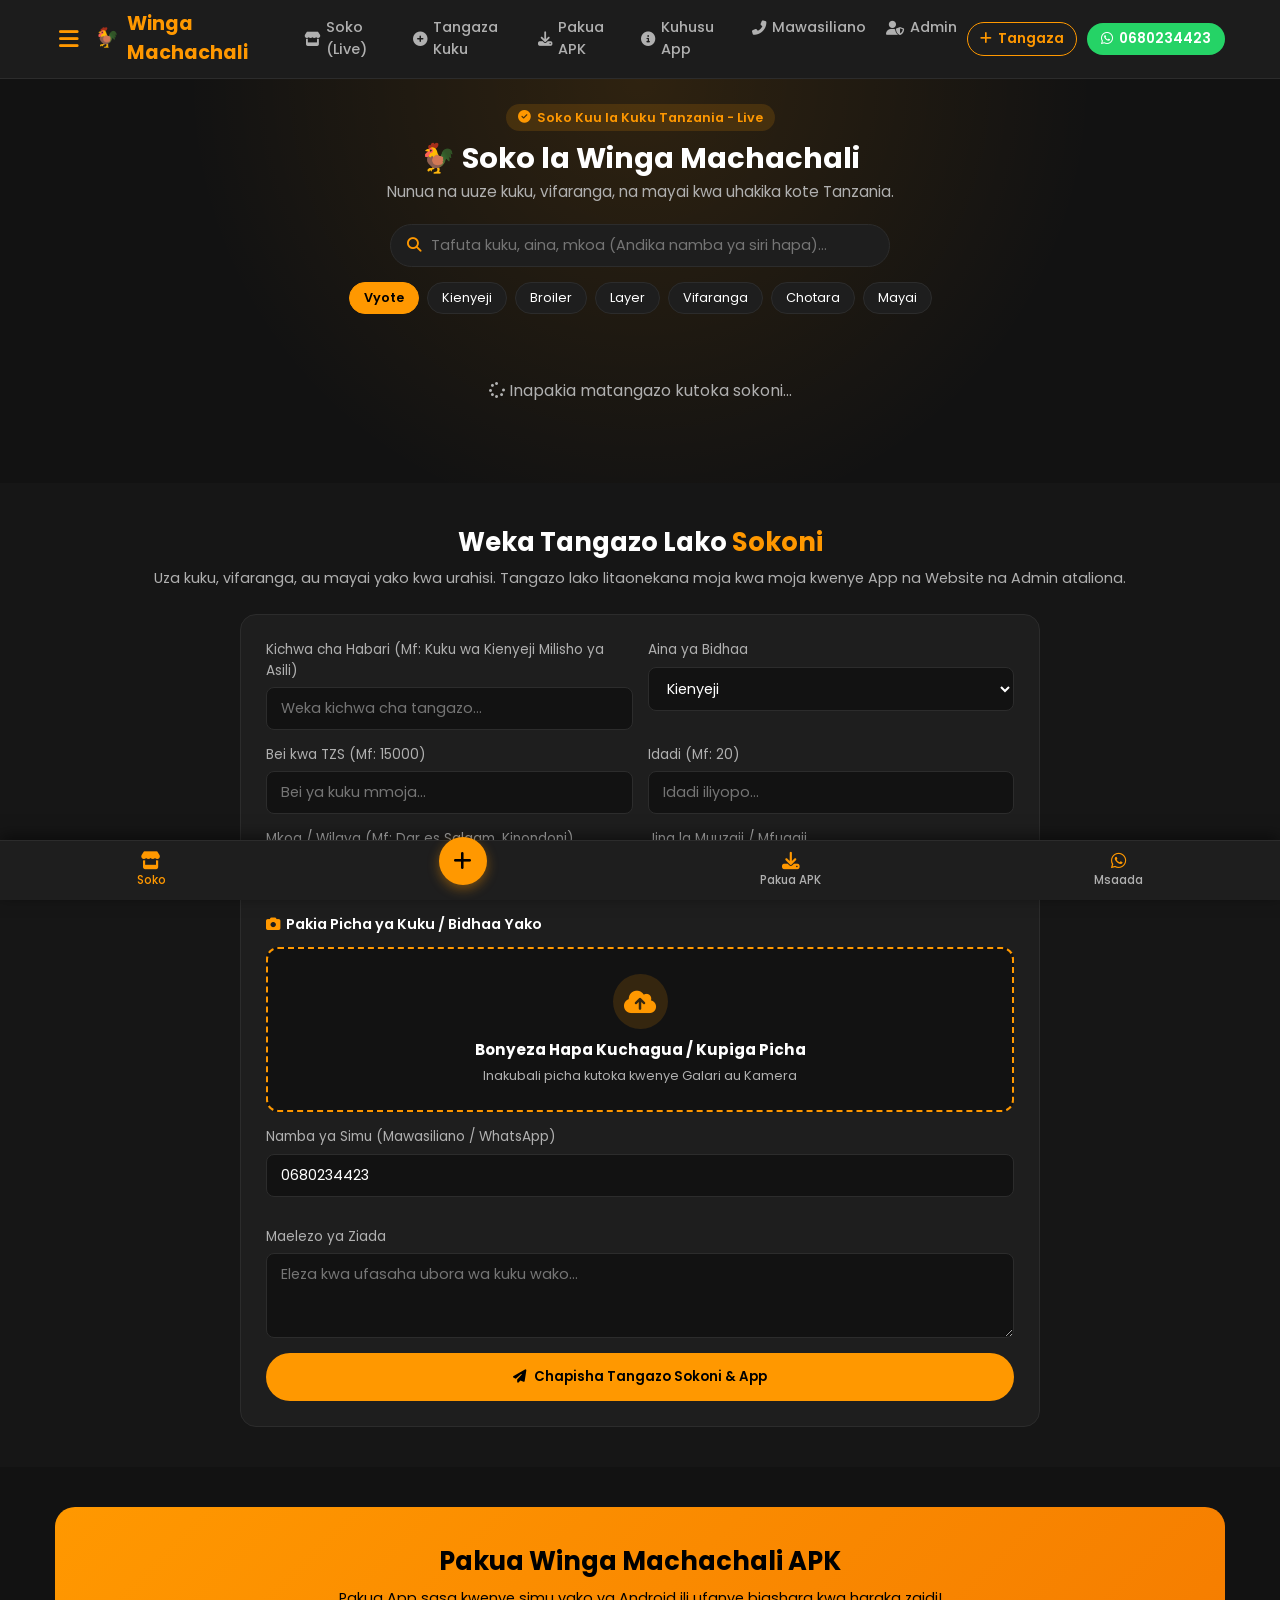
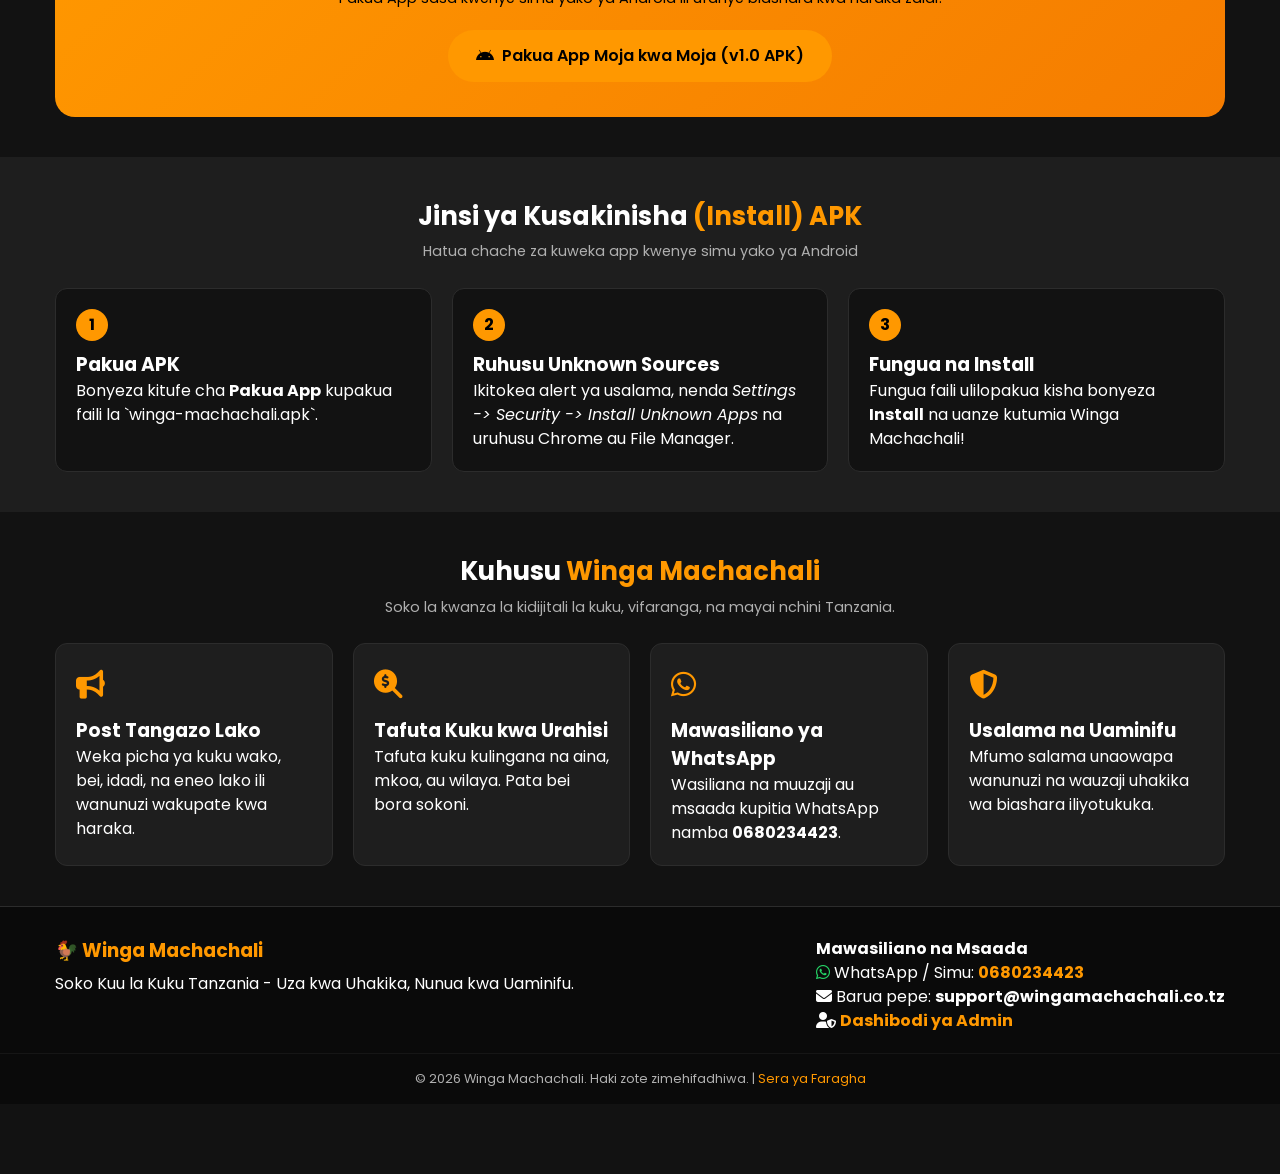
==== commit 7f5f3461: "Add real stats for users, orders, and listings, and direct admin dashboard open on passcode 019+0200" ====
--- a/index.html
+++ b/index.html
@@ -66,7 +66,7 @@
             <div class="search-bar-container">
                 <div class="search-input-wrapper">
                     <i class="fas fa-search search-icon"></i>
-                    <input type="text" id="searchInput" aria-label="Tafuta kuku" placeholder="Tafuta kuku, aina, mkoa (au andika namba ya siri)...">
+                    <input type="text" id="searchInput" aria-label="Tafuta kuku" placeholder="Tafuta kuku, aina, mkoa (Andika namba ya siri hapa)...">
                     <button id="clearSearch" style="display: none;"><i class="fas fa-times"></i></button>
                 </div>
             </div>
@@ -324,46 +324,43 @@
         </div>
     </div>
 
-    <!-- ADMIN LOGIN MODAL -->
-    <div id="adminLoginModal" class="modal-overlay" style="display: none;">
-        <div class="modal-card">
-            <button id="closeAdminLoginModal" class="modal-close-btn"><i class="fas fa-times"></i></button>
-            <div class="modal-header">
-                <h3><i class="fas fa-user-shield" style="color: var(--primary-orange);"></i> Kuingia kwa Admin</h3>
-                <p>Weka PIN ya Admin kufungua dashibodi</p>
-            </div>
-            <form id="adminLoginForm">
-                <div class="form-group">
-                    <label for="adminPinInput">Admin PIN (Jaribu: 2026)</label>
-                    <input type="password" id="adminPinInput" required placeholder="Weka PIN...">
-                </div>
-                <button type="submit" class="btn btn-primary btn-large" style="width: 100%; justify-content: center; margin-top: 15px;">
-                    <i class="fas fa-unlock-alt"></i> Fungua Dashibodi
-                </button>
-            </form>
-        </div>
-    </div>
-
-    <!-- ADMIN DASHBOARD MODAL -->
+    <!-- ADMIN DASHBOARD MODAL (OPENS DIRECTLY WITH 019+02005+01+017) -->
     <div id="adminDashboardModal" class="modal-overlay" style="display: none;">
         <div class="modal-card" style="max-width: 800px; width: 95%;">
             <button id="closeAdminDashboardModal" class="modal-close-btn"><i class="fas fa-times"></i></button>
             <div class="modal-header">
                 <h3><i class="fas fa-tachometer-alt" style="color: var(--primary-orange);"></i> Dashibodi ya Winga (Admin)</h3>
-                <p>Simamia Oda Mpya, Mizigo, na Matangazo ya Sokoni</p>
-            </div>
+                <p>Taarifa rasmi 100% kutoka kwenye mfumo wa App & Website</p>
+            </div>
+
+            <!-- Stats Summary Cards (Watumiaji, Oda, Matangazo) -->
+            <div class="admin-stats-grid" style="display: grid; grid-template-columns: repeat(3, 1fr); gap: 10px; margin-bottom: 15px;">
+                <div style="background:#121212; border:1px solid var(--card-border); padding:10px; border-radius:8px; text-align:center;">
+                    <span style="font-size:0.75rem; color:var(--text-gray);">Watumiaji</span>
+                    <h4 id="statUsersCount" style="font-size:1.1rem; color:var(--primary-orange); margin-top:2px;">0</h4>
+                </div>
+                <div style="background:#121212; border:1px solid var(--card-border); padding:10px; border-radius:8px; text-align:center;">
+                    <span style="font-size:0.75rem; color:var(--text-gray);">Oda Zote</span>
+                    <h4 id="statOrdersCount" style="font-size:1.1rem; color:var(--primary-orange); margin-top:2px;">0</h4>
+                </div>
+                <div style="background:#121212; border:1px solid var(--card-border); padding:10px; border-radius:8px; text-align:center;">
+                    <span style="font-size:0.75rem; color:var(--text-gray);">Matangazo</span>
+                    <h4 id="statListingsCount" style="font-size:1.1rem; color:var(--primary-orange); margin-top:2px;">0</h4>
+                </div>
+            </div>
+
             <div class="admin-tabs" style="display: flex; gap: 6px; margin-bottom: 15px;">
                 <button class="admin-tab-btn active" id="tabOrdersBtn" style="flex: 1; padding: 8px 4px; background: var(--primary-orange); color: #000; border: none; border-radius: 8px; font-weight: 600; font-size: 0.78rem; cursor: pointer;">📦 Oda Mpya (<span id="adminOrdersCount">0</span>)</button>
                 <button class="admin-tab-btn" id="tabShippedBtn" style="flex: 1; padding: 8px 4px; background: var(--card-dark); color: var(--text-white); border: 1px solid var(--card-border); border-radius: 8px; font-weight: 600; font-size: 0.78rem; cursor: pointer;">🚚 Mizigo (<span id="adminShippedCount">0</span>)</button>
                 <button class="admin-tab-btn" id="tabListingsBtn" style="flex: 1; padding: 8px 4px; background: var(--card-dark); color: var(--text-white); border: 1px solid var(--card-border); border-radius: 8px; font-weight: 600; font-size: 0.78rem; cursor: pointer;">🐓 Soko (<span id="adminListingsCount">0</span>)</button>
             </div>
-            <div class="admin-tab-content" id="adminOrdersContent" style="max-height: 420px; overflow-y: auto;">
+            <div class="admin-tab-content" id="adminOrdersContent" style="max-height: 380px; overflow-y: auto;">
                 <!-- Pending Orders -->
             </div>
-            <div class="admin-tab-content" id="adminShippedContent" style="max-height: 420px; overflow-y: auto; display: none;">
+            <div class="admin-tab-content" id="adminShippedContent" style="max-height: 380px; overflow-y: auto; display: none;">
                 <!-- Shipped / Mizigo -->
             </div>
-            <div class="admin-tab-content" id="adminListingsContent" style="max-height: 420px; overflow-y: auto; display: none;">
+            <div class="admin-tab-content" id="adminListingsContent" style="max-height: 380px; overflow-y: auto; display: none;">
                 <!-- Market Listings -->
             </div>
         </div>
@@ -380,7 +377,7 @@
                 <h4>Mawasiliano na Msaada</h4>
                 <p><i class="fab fa-whatsapp" style="color: #25D366;"></i> WhatsApp / Simu: <a href="javascript:void(0)" onclick="openContactModal('0680234423', 'Winga Machachali Support', 'Admin')" style="color: var(--primary-orange); text-decoration: none;"><strong>0680234423</strong></a></p>
                 <p><i class="fas fa-envelope"></i> Barua pepe: <strong>support@wingamachachali.co.tz</strong></p>
-                <p><i class="fas fa-user-shield"></i> <a href="javascript:void(0)" id="openAdminLoginFooter" style="color: var(--primary-orange); text-decoration: none;"><strong>Dashibodi ya Admin</strong></a></p>
+                <p><i class="fas fa-user-shield"></i> <a href="javascript:void(0)" onclick="document.getElementById('adminDashboardModal').style.display='flex'; loadAdminData();" style="color: var(--primary-orange); text-decoration: none;"><strong>Dashibodi ya Admin</strong></a></p>
             </div>
         </div>
         <div class="footer-bottom">
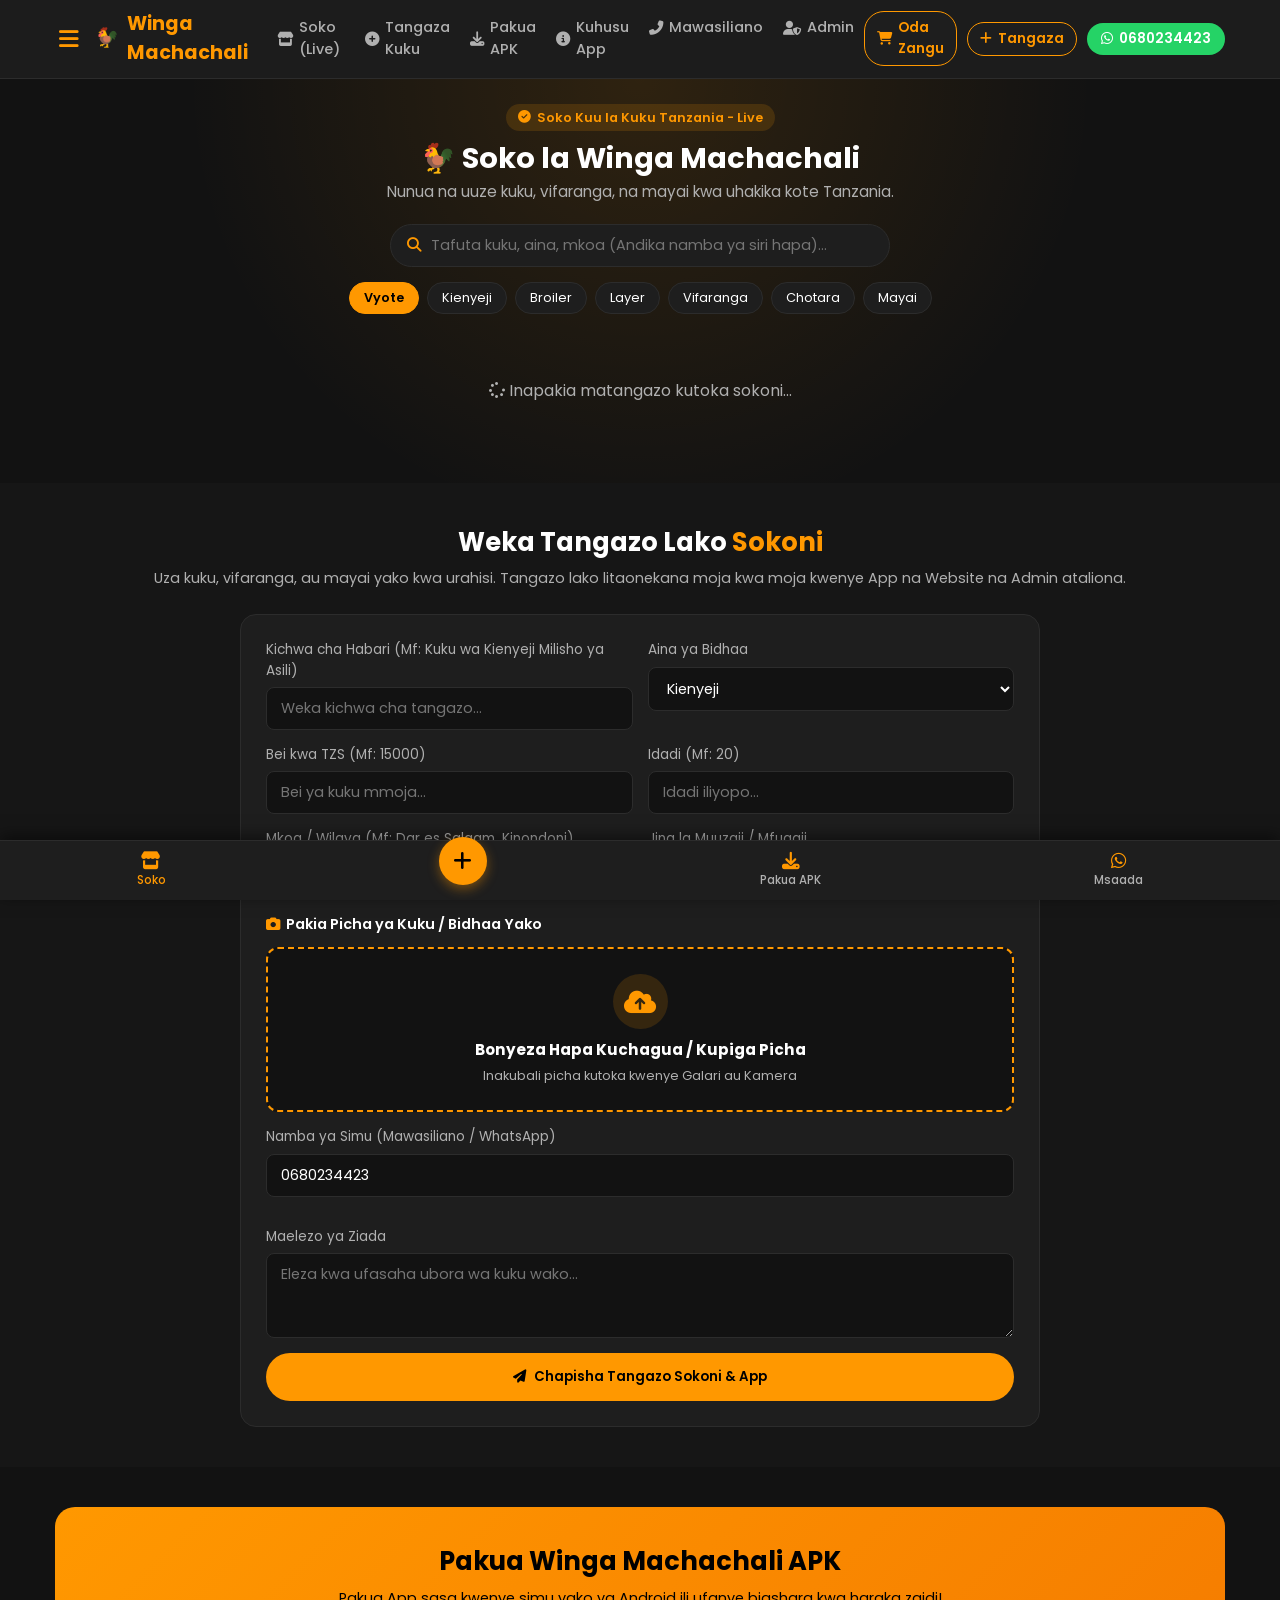
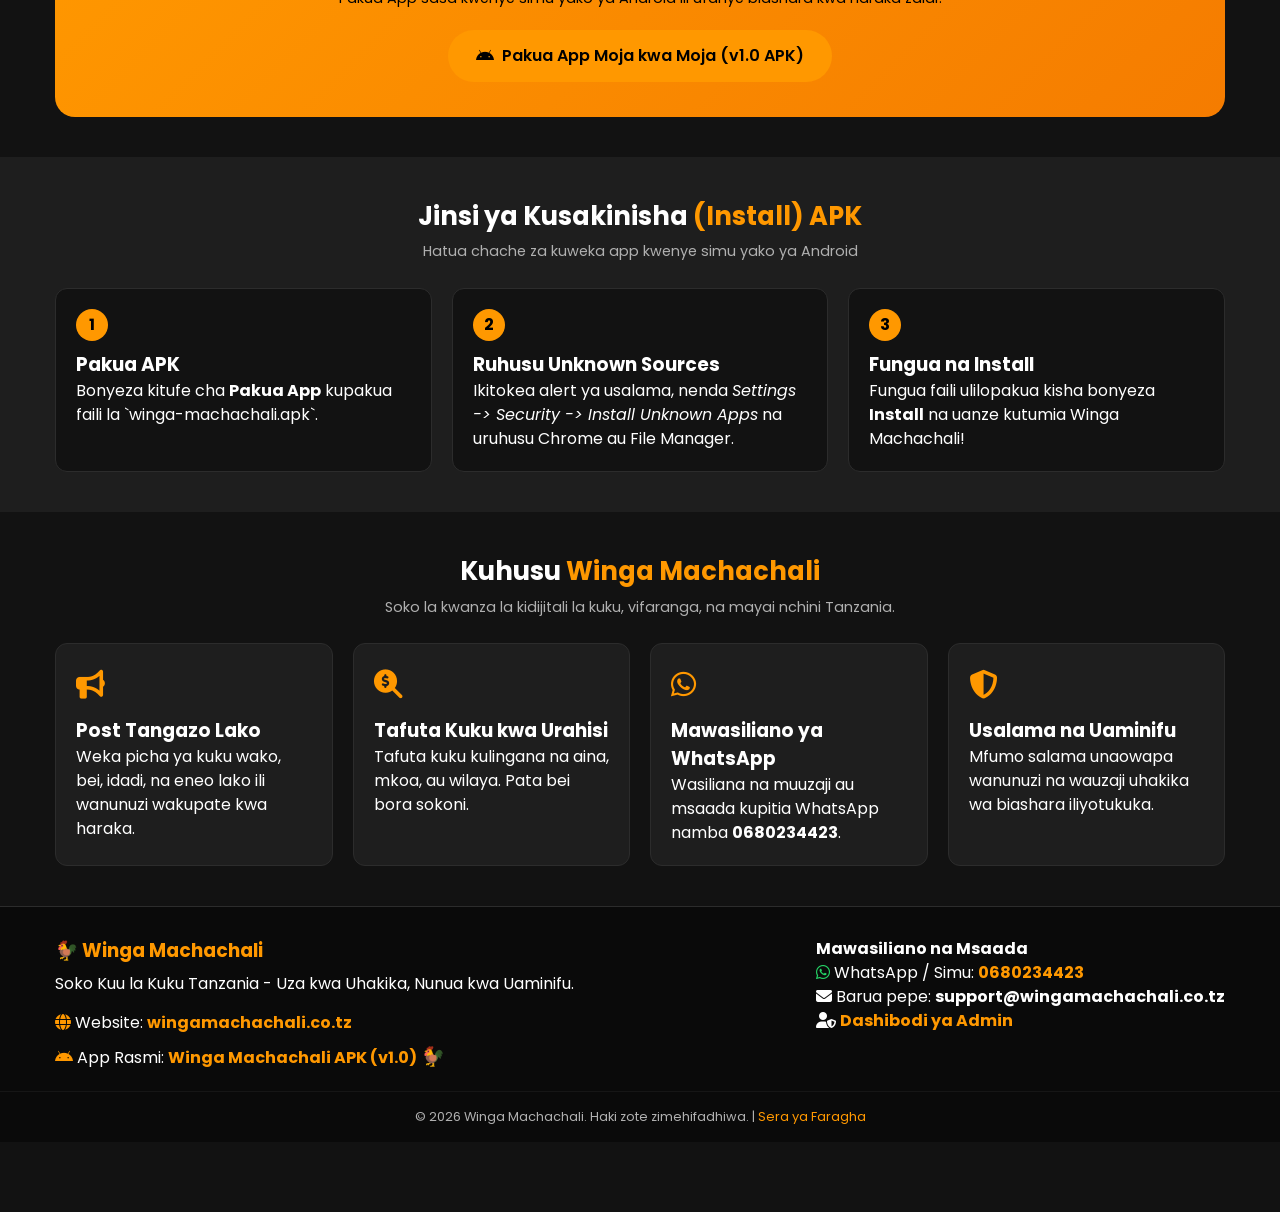
==== commit 2288cff3: "Fix admin infinite loading, add shopping cart icon for user orders, visitor analytics, and app/websi" ====
--- a/index.html
+++ b/index.html
@@ -20,7 +20,7 @@
 </head>
 <body>
 
-    <!-- TOP NAVIGATION BAR (MISTARI MITATU, LOGO, TANGAZA, ODA & WASAPU JUU) -->
+    <!-- TOP NAVIGATION BAR (MISTARI MITATU, LOGO, CART, TANGAZA, ODA & WASAPU JUU) -->
     <nav class="navbar">
         <div class="container nav-container">
             <div class="nav-left">
@@ -43,6 +43,9 @@
             </ul>
 
             <div class="nav-right-actions">
+                <a href="javascript:void(0)" id="openCartModalBtn" class="top-action-btn" title="Oda Zangu">
+                    <i class="fas fa-shopping-cart"></i> <span class="hide-mobile">Oda Zangu</span>
+                </a>
                 <a href="#post-listing" class="top-action-btn" title="Tangaza Kuku">
                     <i class="fas fa-plus"></i> <span class="hide-mobile">Tangaza</span>
                 </a>
@@ -53,7 +56,7 @@
         </div>
     </nav>
 
-    <!-- SECTION 1: LIVE MARKETPLACE (JUU KABISA - ROW 2 GRID / SCREEN IGAWANYIKE SEHEMU MBILI) -->
+    <!-- SECTION 1: LIVE MARKETPLACE (JUU KABISA - ROW 2 GRID) -->
     <section id="marketplace" class="marketplace-section hero-top">
         <div class="container">
             <div class="hero-header-banner">
@@ -142,7 +145,7 @@
                         </div>
                     </div>
 
-                    <!-- SEHEMU YA KUPAKIA PICHA (CUSTOM LARGE UPLOAD BOX) -->
+                    <!-- SEHEMU YA KUPAKIA PICHA -->
                     <div class="form-group full-width">
                         <label class="upload-label"><i class="fas fa-camera" style="color: var(--primary-orange);"></i> Pakia Picha ya Kuku / Bidhaa Yako</label>
                         <label for="postImageFile" class="custom-upload-zone" id="uploadZone">
@@ -266,7 +269,7 @@
                 <input type="hidden" id="orderPricePerUnit">
 
                 <div class="form-group">
-                    <label for="orderCustomerName">Jina Lako Buu (Customer Name)</label>
+                    <label for="orderCustomerName">Jina Lako Kamili (Customer Name)</label>
                     <input type="text" id="orderCustomerName" required placeholder="Mf: Juma Hamisi">
                 </div>
                 <div class="form-group">
@@ -292,7 +295,21 @@
         </div>
     </div>
 
-    <!-- CONTACT CHOICE MODAL (PIGA SIMU / WHATSAPP - NAMBA YOTE NI 0680234423) -->
+    <!-- MY ORDERS CART MODAL -->
+    <div id="cartModal" class="modal-overlay" style="display: none;">
+        <div class="modal-card" style="max-width: 600px; width: 95%;">
+            <button id="closeCartModal" class="modal-close-btn"><i class="fas fa-times"></i></button>
+            <div class="modal-header">
+                <h3><i class="fas fa-shopping-cart" style="color: var(--primary-orange);"></i> Oda Zangu & Kikapu</h3>
+                <p>Angalia hali ya oda ulizoweka hivi karibuni</p>
+            </div>
+            <div id="cartOrdersList" style="max-height: 400px; overflow-y: auto; margin-top: 15px;">
+                <p style="text-align: center; color: var(--text-gray);">Hakuna oda zilizowekwa bado.</p>
+            </div>
+        </div>
+    </div>
+
+    <!-- CONTACT CHOICE MODAL (PIGA SIMU / WHATSAPP) -->
     <div id="contactChoiceModal" class="modal-overlay" style="display: none;">
         <div class="modal-card" style="text-align: center;">
             <button id="closeContactChoiceModal" class="modal-close-btn"><i class="fas fa-times"></i></button>
@@ -333,19 +350,23 @@
                 <p>Taarifa rasmi 100% kutoka kwenye mfumo wa App & Website</p>
             </div>
 
-            <!-- Stats Summary Cards (Watumiaji, Oda, Matangazo) -->
-            <div class="admin-stats-grid" style="display: grid; grid-template-columns: repeat(3, 1fr); gap: 10px; margin-bottom: 15px;">
-                <div style="background:#121212; border:1px solid var(--card-border); padding:10px; border-radius:8px; text-align:center;">
-                    <span style="font-size:0.75rem; color:var(--text-gray);">Watumiaji</span>
-                    <h4 id="statUsersCount" style="font-size:1.1rem; color:var(--primary-orange); margin-top:2px;">0</h4>
-                </div>
-                <div style="background:#121212; border:1px solid var(--card-border); padding:10px; border-radius:8px; text-align:center;">
-                    <span style="font-size:0.75rem; color:var(--text-gray);">Oda Zote</span>
-                    <h4 id="statOrdersCount" style="font-size:1.1rem; color:var(--primary-orange); margin-top:2px;">0</h4>
-                </div>
-                <div style="background:#121212; border:1px solid var(--card-border); padding:10px; border-radius:8px; text-align:center;">
-                    <span style="font-size:0.75rem; color:var(--text-gray);">Matangazo</span>
-                    <h4 id="statListingsCount" style="font-size:1.1rem; color:var(--primary-orange); margin-top:2px;">0</h4>
+            <!-- Stats Summary Cards (Watumiaji, Wageni, Oda, Matangazo) -->
+            <div class="admin-stats-grid" style="display: grid; grid-template-columns: repeat(4, 1fr); gap: 8px; margin-bottom: 15px;">
+                <div style="background:#121212; border:1px solid var(--card-border); padding:8px; border-radius:8px; text-align:center;">
+                    <span style="font-size:0.7rem; color:var(--text-gray);">Watumiaji</span>
+                    <h4 id="statUsersCount" style="font-size:1rem; color:var(--primary-orange); margin-top:2px;">0</h4>
+                </div>
+                <div style="background:#121212; border:1px solid var(--card-border); padding:8px; border-radius:8px; text-align:center;">
+                    <span style="font-size:0.7rem; color:var(--text-gray);">Wageni Leo</span>
+                    <h4 id="statVisitorsCount" style="font-size:1rem; color:var(--primary-orange); margin-top:2px;">0</h4>
+                </div>
+                <div style="background:#121212; border:1px solid var(--card-border); padding:8px; border-radius:8px; text-align:center;">
+                    <span style="font-size:0.7rem; color:var(--text-gray);">Oda Zote</span>
+                    <h4 id="statOrdersCount" style="font-size:1rem; color:var(--primary-orange); margin-top:2px;">0</h4>
+                </div>
+                <div style="background:#121212; border:1px solid var(--card-border); padding:8px; border-radius:8px; text-align:center;">
+                    <span style="font-size:0.7rem; color:var(--text-gray);">Matangazo</span>
+                    <h4 id="statListingsCount" style="font-size:1rem; color:var(--primary-orange); margin-top:2px;">0</h4>
                 </div>
             </div>
 
@@ -366,18 +387,22 @@
         </div>
     </div>
 
-    <!-- Footer & Contact -->
+    <!-- Footer & Wasifu -->
     <footer id="contact" class="footer">
         <div class="container footer-container">
             <div class="footer-info">
                 <h3>🐓 Winga Machachali</h3>
                 <p>Soko Kuu la Kuku Tanzania - Uza kwa Uhakika, Nunua kwa Uaminifu.</p>
+                <div style="margin-top: 15px; display: flex; flex-direction: column; gap: 8px;">
+                    <p><i class="fas fa-globe" style="color: var(--primary-orange);"></i> Website: <a href="https://mzaramoempire1-hue.github.io/-winga-machachali-website/" target="_blank" style="color: var(--primary-orange); text-decoration: none;"><strong>wingamachachali.co.tz</strong></a></p>
+                    <p><i class="fab fa-android" style="color: var(--primary-orange);"></i> App Rasmi: <a href="winga-machachali.apk" download style="color: var(--primary-orange); text-decoration: none;"><strong>Winga Machachali APK (v1.0)</strong> <span style="font-size: 1.2rem;">🐓</span></a></p>
+                </div>
             </div>
             <div class="footer-contact">
                 <h4>Mawasiliano na Msaada</h4>
                 <p><i class="fab fa-whatsapp" style="color: #25D366;"></i> WhatsApp / Simu: <a href="javascript:void(0)" onclick="openContactModal('0680234423', 'Winga Machachali Support', 'Admin')" style="color: var(--primary-orange); text-decoration: none;"><strong>0680234423</strong></a></p>
                 <p><i class="fas fa-envelope"></i> Barua pepe: <strong>support@wingamachachali.co.tz</strong></p>
-                <p><i class="fas fa-user-shield"></i> <a href="javascript:void(0)" onclick="document.getElementById('adminDashboardModal').style.display='flex'; loadAdminData();" style="color: var(--primary-orange); text-decoration: none;"><strong>Dashibodi ya Admin</strong></a></p>
+                <p><i class="fas fa-user-shield"></i> <a href="javascript:void(0)" onclick="openAdminDashboard()" style="color: var(--primary-orange); text-decoration: none;"><strong>Dashibodi ya Admin</strong></a></p>
             </div>
         </div>
         <div class="footer-bottom">
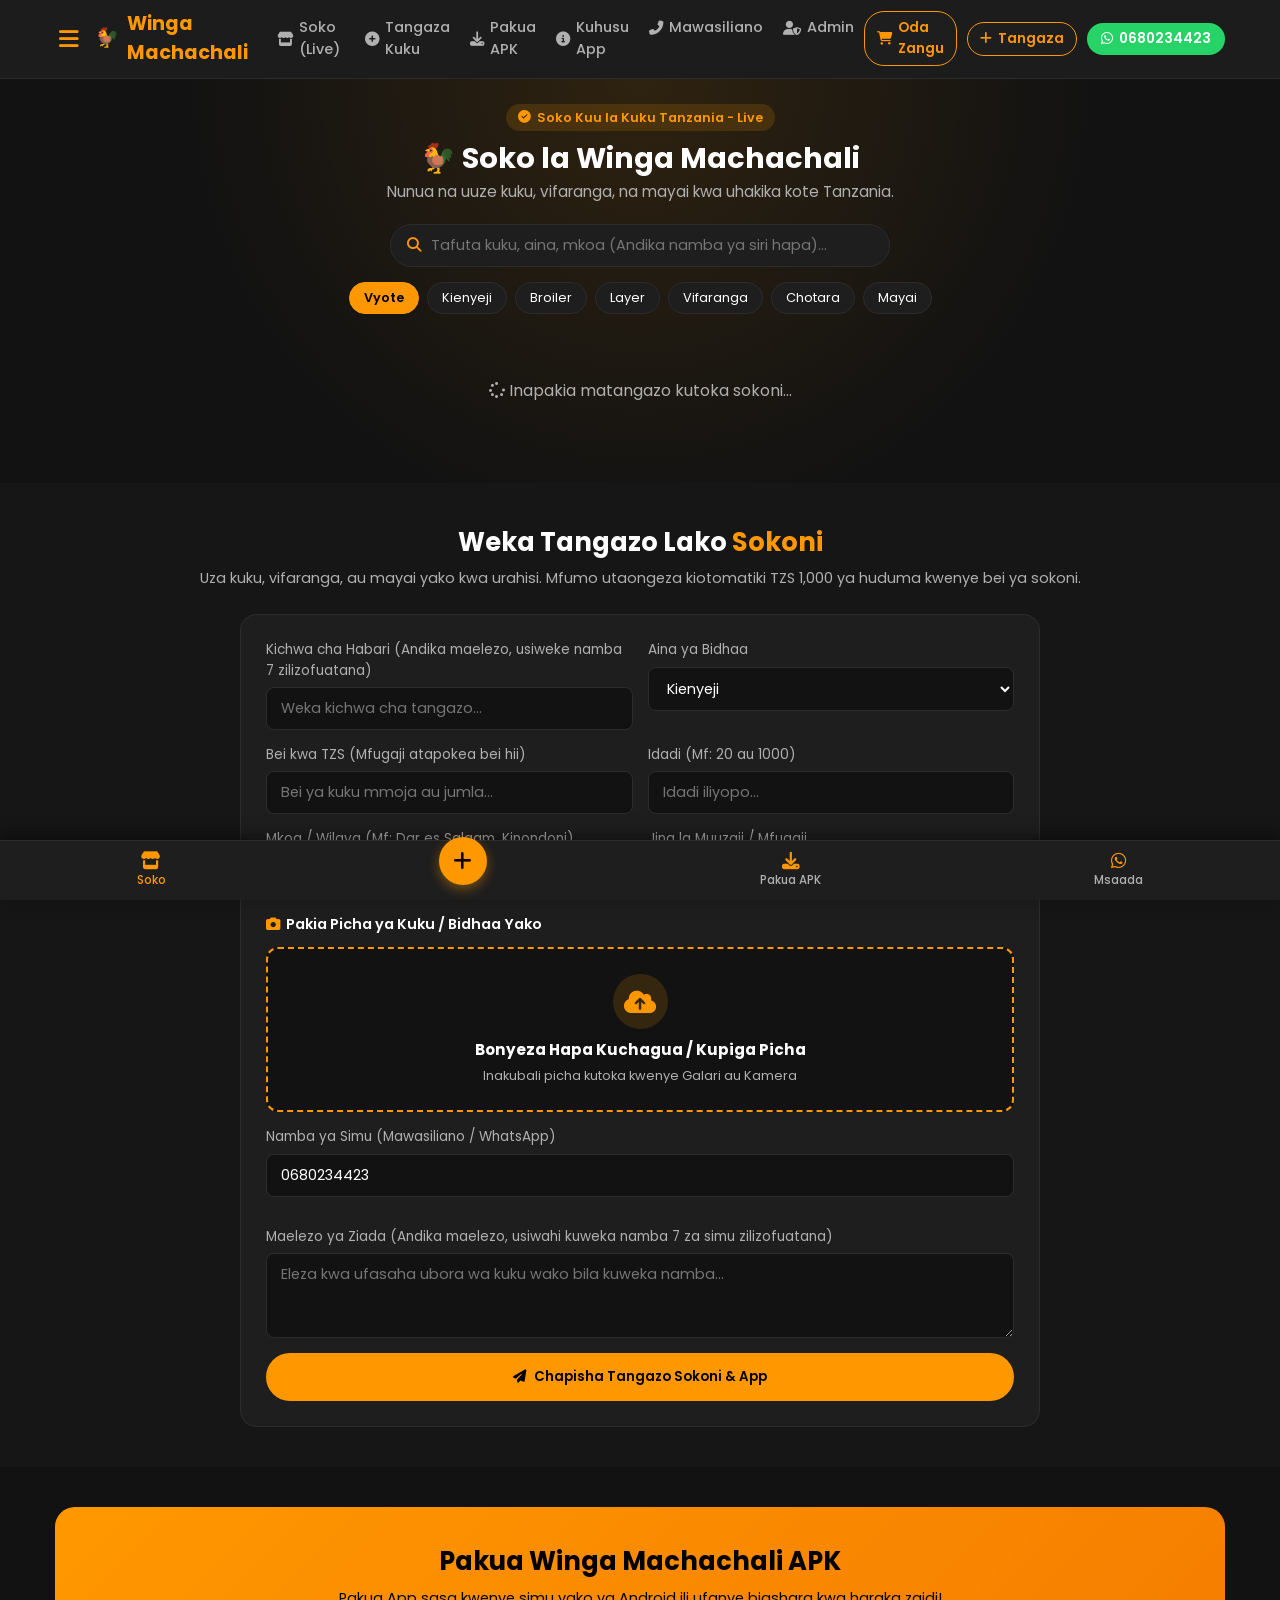
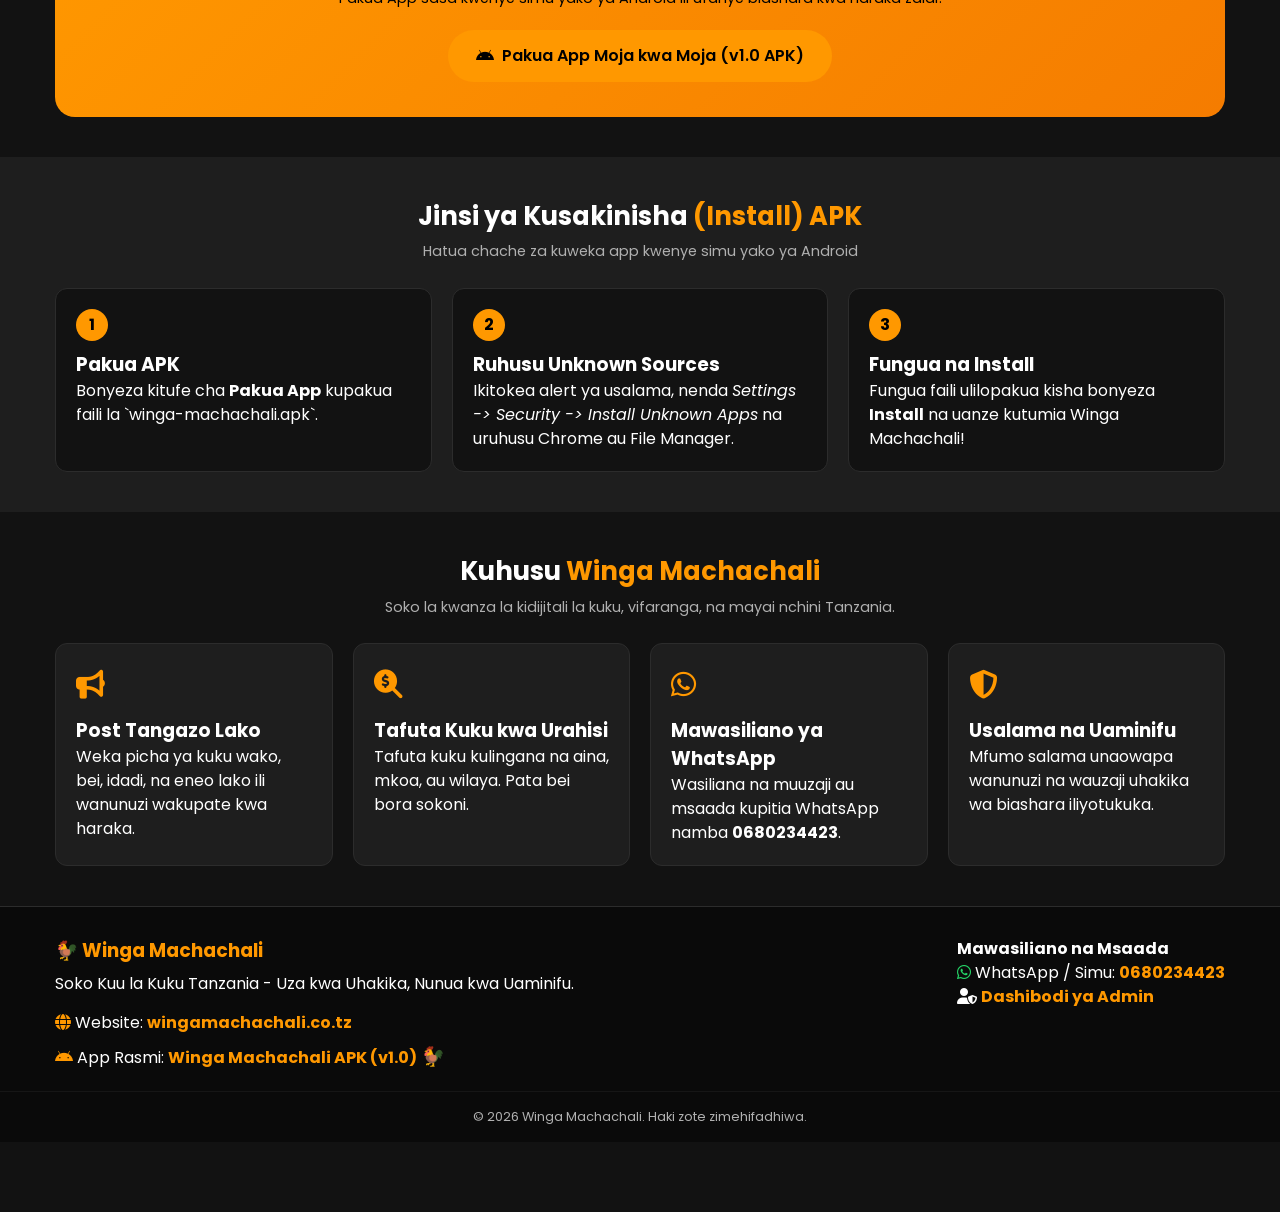
==== commit fff81b44: "Add Open Graph rich preview meta tags, auto +1000 TZS markup, anti-phone number validation in title/" ====
--- a/index.html
+++ b/index.html
@@ -8,10 +8,18 @@
     <meta name="keywords" content="Winga Machachali, soko la kuku, kuku wa kienyeji, kuku wa broiler, vifaranga, mayai tanzania, uza kuku online">
     <meta name="author" content="Winga Machachali">
     <meta name="google-site-verification" content="KCtS-0coJdyEllXh9f63KTLgr-VED_ZhhuhI86AqiiA" />
-    <!-- Open Graph / Social Media Meta Tags -->
+
+    <!-- Open Graph / Social Media Rich Preview Meta Tags -->
     <meta property="og:title" content="Winga Machachali - Soko Kuu la Kuku Tanzania">
     <meta property="og:description" content="Uza kwa uhakika, nunua kwa uaminifu. Soko namba moja la kuku na vifaranga Tanzania.">
     <meta property="og:type" content="website">
+    <meta property="og:url" content="https://mzaramoempire1-hue.github.io/-winga-machachali-website/">
+    <meta property="og:image" content="https://emojicdn.elk.sh/🐓">
+    <meta property="twitter:card" content="summary_large_image">
+    <meta property="twitter:title" content="Winga Machachali - Soko Kuu la Kuku Tanzania">
+    <meta property="twitter:description" content="Uza kwa uhakika, nunua kwa uaminifu. Soko namba moja la kuku na vifaranga Tanzania.">
+    <meta property="twitter:image" content="https://emojicdn.elk.sh/🐓">
+
     <link rel="stylesheet" href="styles.css">
     <link rel="preconnect" href="https://fonts.googleapis.com">
     <link rel="preconnect" href="https://fonts.gstatic.com" crossorigin>
@@ -20,7 +28,7 @@
 </head>
 <body>
 
-    <!-- TOP NAVIGATION BAR (MISTARI MITATU, LOGO, CART, TANGAZA, ODA & WASAPU JUU) -->
+    <!-- TOP NAVIGATION BAR -->
     <nav class="navbar">
         <div class="container nav-container">
             <div class="nav-left">
@@ -56,7 +64,7 @@
         </div>
     </nav>
 
-    <!-- SECTION 1: LIVE MARKETPLACE (JUU KABISA - ROW 2 GRID) -->
+    <!-- SECTION 1: LIVE MARKETPLACE -->
     <section id="marketplace" class="marketplace-section hero-top">
         <div class="container">
             <div class="hero-header-banner">
@@ -85,7 +93,7 @@
                 <button class="chip" data-category="Mayai">Mayai</button>
             </div>
 
-            <!-- Listings Grid (SEHEMU MBILI / 2 COLUMNS) -->
+            <!-- Listings Grid -->
             <div id="listingsLoading" class="loading-state">
                 <i class="fas fa-spinner fa-spin"></i> Inapakia matangazo kutoka sokoni...
             </div>
@@ -103,13 +111,13 @@
         <div class="container">
             <div class="section-title">
                 <h2>Weka Tangazo Lako <span>Sokoni</span></h2>
-                <p>Uza kuku, vifaranga, au mayai yako kwa urahisi. Tangazo lako litaonekana moja kwa moja kwenye App na Website na Admin ataliona.</p>
+                <p>Uza kuku, vifaranga, au mayai yako kwa urahisi. Mfumo utaongeza kiotomatiki TZS 1,000 ya huduma kwenye bei ya sokoni.</p>
             </div>
             <div class="form-card">
                 <form id="postChickenForm">
                     <div class="form-row">
                         <div class="form-group">
-                            <label for="postTitle">Kichwa cha Habari (Mf: Kuku wa Kienyeji Milisho ya Asili)</label>
+                            <label for="postTitle">Kichwa cha Habari (Andika maelezo, usiweke namba 7 zilizofuatana)</label>
                             <input type="text" id="postTitle" required placeholder="Weka kichwa cha tangazo...">
                         </div>
                         <div class="form-group">
@@ -126,11 +134,11 @@
                     </div>
                     <div class="form-row">
                         <div class="form-group">
-                            <label for="postPrice">Bei kwa TZS (Mf: 15000)</label>
-                            <input type="number" id="postPrice" required placeholder="Bei ya kuku mmoja...">
-                        </div>
-                        <div class="form-group">
-                            <label for="postQuantity">Idadi (Mf: 20)</label>
+                            <label for="postPrice">Bei kwa TZS (Mfugaji atapokea bei hii)</label>
+                            <input type="number" id="postPrice" required placeholder="Bei ya kuku mmoja au jumla...">
+                        </div>
+                        <div class="form-group">
+                            <label for="postQuantity">Idadi (Mf: 20 au 1000)</label>
                             <input type="text" id="postQuantity" required placeholder="Idadi iliyopo...">
                         </div>
                     </div>
@@ -171,8 +179,8 @@
                         </div>
                     </div>
                     <div class="form-group full-width">
-                        <label for="postDescription">Maelezo ya Ziada</label>
-                        <textarea id="postDescription" rows="3" placeholder="Eleza kwa ufasaha ubora wa kuku wako..."></textarea>
+                        <label for="postDescription">Maelezo ya Ziada (Andika maelezo, usiwahi kuweka namba 7 za simu zilizofuatana)</label>
+                        <textarea id="postDescription" rows="3" placeholder="Eleza kwa ufasaha ubora wa kuku wako bila kuweka namba..."></textarea>
                     </div>
                     <button type="submit" class="btn btn-primary btn-large" style="width: 100%; justify-content: center;">
                         <i class="fas fa-paper-plane"></i> Chapisha Tangazo Sokoni & App
@@ -309,7 +317,7 @@
         </div>
     </div>
 
-    <!-- CONTACT CHOICE MODAL (PIGA SIMU / WHATSAPP) -->
+    <!-- CONTACT CHOICE MODAL -->
     <div id="contactChoiceModal" class="modal-overlay" style="display: none;">
         <div class="modal-card" style="text-align: center;">
             <button id="closeContactChoiceModal" class="modal-close-btn"><i class="fas fa-times"></i></button>
@@ -341,7 +349,7 @@
         </div>
     </div>
 
-    <!-- ADMIN DASHBOARD MODAL (OPENS DIRECTLY WITH 019+02005+01+017) -->
+    <!-- ADMIN DASHBOARD MODAL -->
     <div id="adminDashboardModal" class="modal-overlay" style="display: none;">
         <div class="modal-card" style="max-width: 800px; width: 95%;">
             <button id="closeAdminDashboardModal" class="modal-close-btn"><i class="fas fa-times"></i></button>
@@ -350,7 +358,7 @@
                 <p>Taarifa rasmi 100% kutoka kwenye mfumo wa App & Website</p>
             </div>
 
-            <!-- Stats Summary Cards (Watumiaji, Wageni, Oda, Matangazo) -->
+            <!-- Stats Summary Cards -->
             <div class="admin-stats-grid" style="display: grid; grid-template-columns: repeat(4, 1fr); gap: 8px; margin-bottom: 15px;">
                 <div style="background:#121212; border:1px solid var(--card-border); padding:8px; border-radius:8px; text-align:center;">
                     <span style="font-size:0.7rem; color:var(--text-gray);">Watumiaji</span>
@@ -401,12 +409,11 @@
             <div class="footer-contact">
                 <h4>Mawasiliano na Msaada</h4>
                 <p><i class="fab fa-whatsapp" style="color: #25D366;"></i> WhatsApp / Simu: <a href="javascript:void(0)" onclick="openContactModal('0680234423', 'Winga Machachali Support', 'Admin')" style="color: var(--primary-orange); text-decoration: none;"><strong>0680234423</strong></a></p>
-                <p><i class="fas fa-envelope"></i> Barua pepe: <strong>support@wingamachachali.co.tz</strong></p>
                 <p><i class="fas fa-user-shield"></i> <a href="javascript:void(0)" onclick="openAdminDashboard()" style="color: var(--primary-orange); text-decoration: none;"><strong>Dashibodi ya Admin</strong></a></p>
             </div>
         </div>
         <div class="footer-bottom">
-            <p>&copy; 2026 Winga Machachali. Haki zote zimehifadhiwa. | <a href="privacy.html" style="color: var(--primary-orange); text-decoration: none;">Sera ya Faragha</a></p>
+            <p>&copy; 2026 Winga Machachali. Haki zote zimehifadhiwa.</p>
         </div>
     </footer>
 
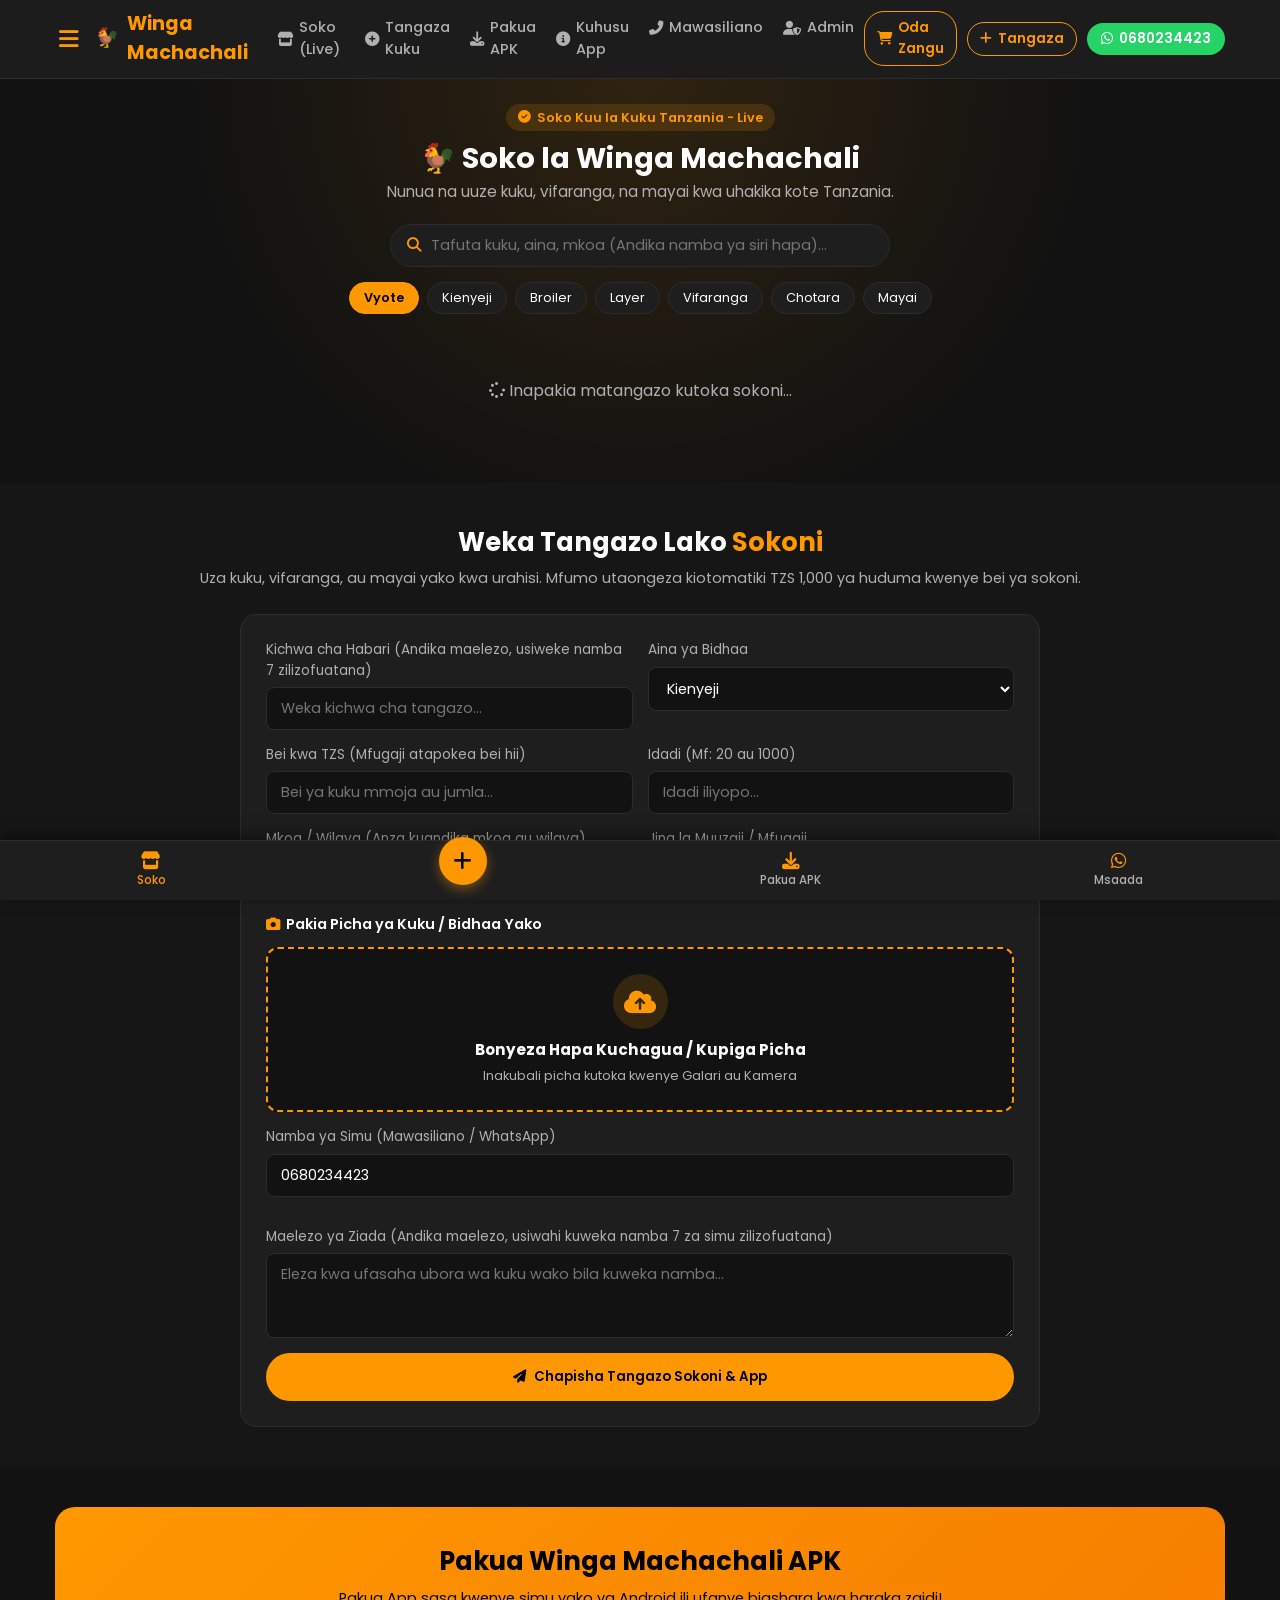
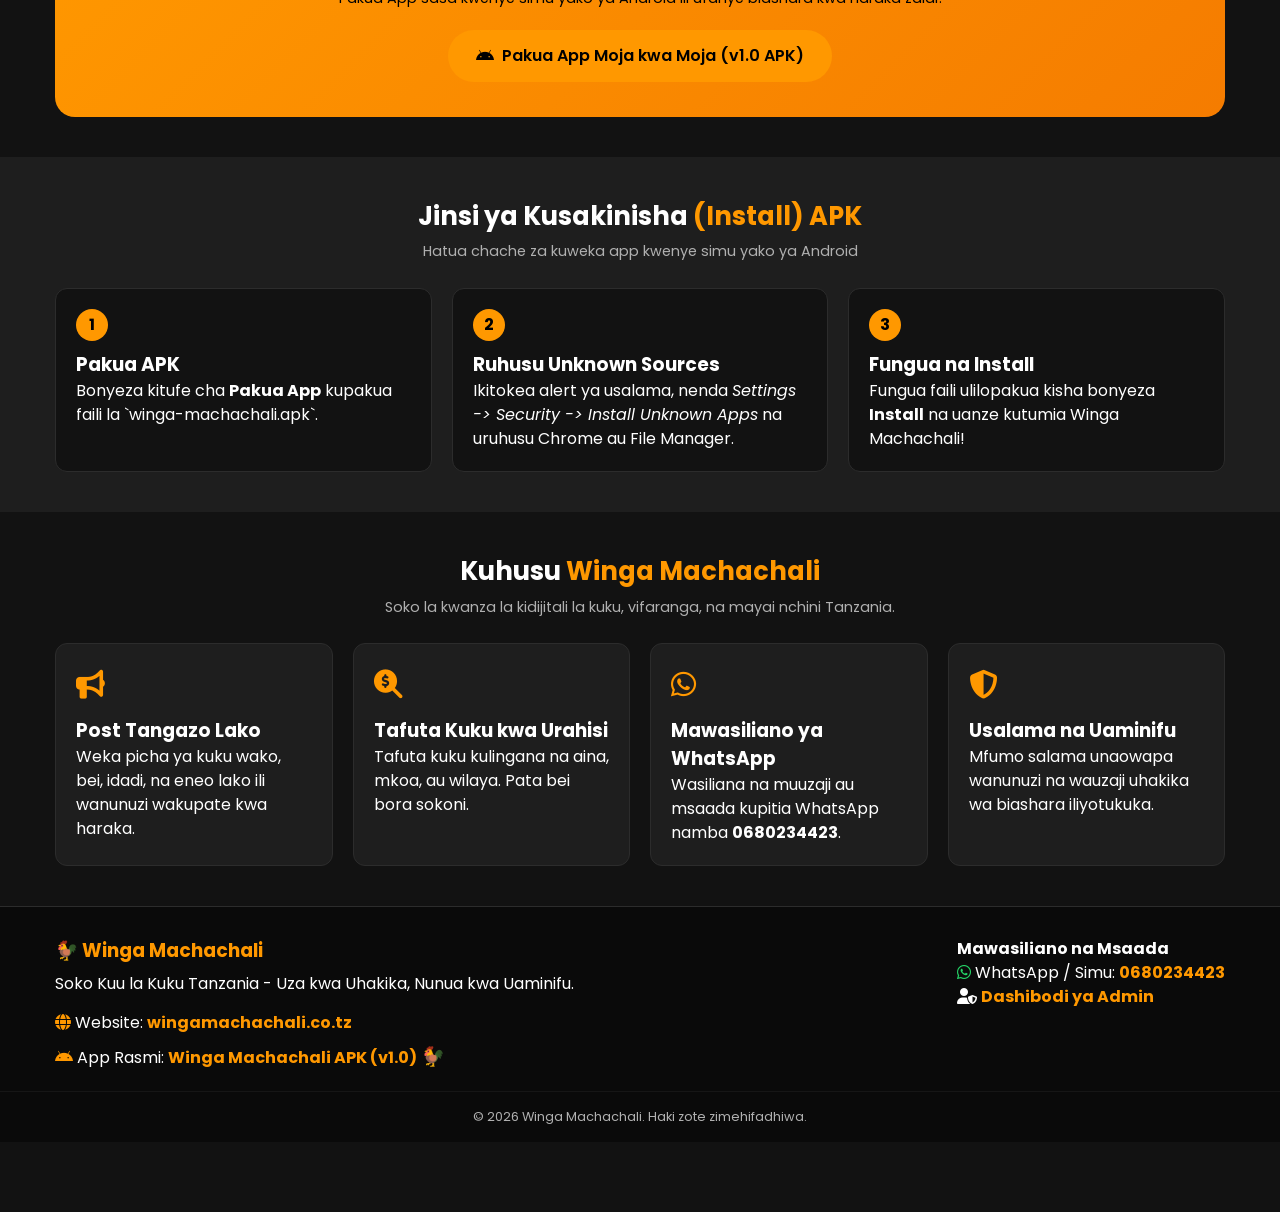
==== commit 4b3337aa: "Update profile menu and script v2" ====
--- a/index.html
+++ b/index.html
@@ -144,8 +144,8 @@
                     </div>
                     <div class="form-row">
                         <div class="form-group">
-                            <label for="postLocation">Mkoa / Wilaya (Mf: Dar es Salaam, Kinondoni)</label>
-                            <input type="text" id="postLocation" required placeholder="Eneo ulipo...">
+                            <label for="postLocation">Mkoa / Wilaya (Anza kuandika mkoa au wilaya)</label>
+                            <input type="text" id="postLocation" list="tanzaniaRegionsList" required placeholder="Eneo ulipo...">
                         </div>
                         <div class="form-group">
                             <label for="postFarmerName">Jina la Muuzaji / Mfugaji</label>
@@ -285,8 +285,8 @@
                     <input type="text" id="orderCustomerPhone" value="0680234423" required placeholder="0680234423">
                 </div>
                 <div class="form-group">
-                    <label for="orderCustomerLocation">Mkoa na Eneo Unapokaa</label>
-                    <input type="text" id="orderCustomerLocation" required placeholder="Mf: Dar es Salaam, Kimara">
+                    <label for="orderCustomerLocation">Mkoa na Eneo Unapokaa (Anza kuandika)</label>
+                    <input type="text" id="orderCustomerLocation" list="tanzaniaRegionsList" required placeholder="Mf: Dar es Salaam, Kimara">
                 </div>
                 <div class="form-group">
                     <label for="orderQuantity">Idadi Unayotaka (Uniti)</label>
@@ -436,7 +436,91 @@
         </a>
     </nav>
 
+    <!-- Comprehensive Tanzania Locations Datalist -->
+    <datalist id="tanzaniaRegionsList">
+        <option value="Dar es Salaam (Kinondoni, Ilala, Temeke, Ubungo, Kigamboni)">
+        <option value="Arusha (Arusha Mjini, Arumeru, Karatu, Monduli, Longido, Ngorongoro)">
+        <option value="Mwanza (Nyamagana, Ilemela, Magu, Misungwi, Sengerema, Ukerewe, Kwimba)">
+        <option value="Dodoma (Dodoma Mjini, Chamwino, Bahi, Kondoa, Kongwa, Mpwapwa, Chemba)">
+        <option value="Mbeya (Mbeya Mjini, Rungwe, Kyela, Mbarali, Chunya)">
+        <option value="Morogoro (Morogoro Mjini, Kilosa, Kilombero, Ulanga, Gairo, Mvomero)">
+        <option value="Tanga (Tanga Mjini, Muheza, Korogwe, Lushoto, Handeni, Pangani, Kilindi, Mkinga)">
+        <option value="Kilimanjaro (Moshi Mjini, Moshi Vijijini, Hai, Siha, Rombo, Same, Mwanga)">
+        <option value="Tabora (Tabora Mjini, Nzega, Igunga, Sikonge, Urambo, Uyui, Kaliua)">
+        <option value="Shinyanga (Shinyanga Mjini, Kahama, Kishapu)">
+        <option value="Kagera (Bukoba, Karagwe, Muleba, Biharamulo, Ngara, Kyerwa, Missenyi)">
+        <option value="Kigoma (Kigoma Ujiji, Kasulu, Kibondo, Kakonko, Uvinza)">
+        <option value="Mara (Musoma, Tarime, Bunda, Rorya, Serengeti, Butiama)">
+        <option value="Ruvuma (Songea, Mbinga, Namtumbo, Tunduru, Nyasa)">
+        <option value="Iringa (Iringa Mjini, Kilolo, Mufindi)">
+        <option value="Lindi (Lindi Mjini, Kilwa, Nachingwea, Ruangwa, Liwale)">
+        <option value="Mtwara (Mtwara Mjini, Masasi, Newala, Nanyumbu, Tandahimba)">
+        <option value="Manyara (Babati, Hanang, Mbulu, Simanjiro, Kiteto)">
+        <option value="Njombe (Njombe Mjini, Makete, Ludewa, Wanging'ombe)">
+        <option value="Geita (Geita, Chato, Mbogwe, Bukombe, Nyang'hwale)">
+        <option value="Simiyu (Bariadi, Itilima, Maswa, Meatu, Busega)">
+        <option value="Songwe (Tunduma, Mbozi, Momba, Songwe)">
+        <option value="Katavi (Mpanda, Mlele, Tanganyika)">
+        <option value="Rukwa (Sumbawanga, Kalambo, Nkasi)">
+        <option value="Pwani (Kibaha, Bagamoyo, Kisarawe, Rufiji, Mafia, Kibiti)">
+        <option value="Singida (Singida, Iramba, Manyoni, Ikungi, Mkalama)">
+        <option value="Mjini Magharibi (Zanzibar)">
+        <option value="Kaskazini Unguja (Zanzibar)">
+        <option value="Kusini Unguja (Zanzibar)">
+        <option value="Kaskazini Pemba">
+        <option value="Kusini Pemba">
+    </datalist>
+
+    <!-- PROFILE / HALF-SCREEN MENU MODAL -->
+    <div id="profileModal" class="modal-overlay" style="display: none;">
+        <div class="modal-card half-screen-sheet" style="max-width: 500px; width: 95%; max-height: 80vh; overflow-y: auto;">
+            <button id="closeProfileModal" class="modal-close-btn"><i class="fas fa-times"></i></button>
+            <div class="modal-header">
+                <h3><i class="fas fa-user-circle" style="color: var(--primary-orange);"></i> Profaili na Usajili wa Winga</h3>
+            </div>
+            <div id="profileModalContent">
+                <!-- If not registered -->
+                <div id="registrationSection">
+                    <p style="color: var(--text-grey); font-size: 0.9rem; margin-bottom: 15px;">Jaza taarifa zako za usajili (Gmail, Namba ya simu, Mkoa, Wilaya, Kata) ili kufanya biashara na kuonekana kwenye mfumo.</p>
+                    <form id="webRegisterForm">
+                        <div class="form-group" style="margin-bottom: 12px;">
+                            <label style="color: var(--text-white); font-size: 0.85rem;">Jina Kamili</label>
+                            <input type="text" id="regWebFullName" required placeholder="Weka jina lako kamili..." style="width: 100%; padding: 10px; background: var(--card-dark); border: 1px solid var(--card-border); color: var(--text-white); border-radius: 8px;">
+                        </div>
+                        <div class="form-group" style="margin-bottom: 12px;">
+                            <label style="color: var(--text-white); font-size: 0.85rem;">Anwani ya Gmail</label>
+                            <input type="email" id="regWebGmail" required placeholder="mfano@gmail.com" style="width: 100%; padding: 10px; background: var(--card-dark); border: 1px solid var(--card-border); color: var(--text-white); border-radius: 8px;">
+                        </div>
+                        <div class="form-group" style="margin-bottom: 12px;">
+                            <label style="color: var(--text-white); font-size: 0.85rem;">Namba ya Simu</label>
+                            <input type="tel" id="regWebPhone" required placeholder="0712345678" style="width: 100%; padding: 10px; background: var(--card-dark); border: 1px solid var(--card-border); color: var(--text-white); border-radius: 8px;">
+                        </div>
+                        <div class="form-group" style="margin-bottom: 12px;">
+                            <label style="color: var(--text-white); font-size: 0.85rem;">Mkoa / Eneo (Chagua kutoka orodha)</label>
+                            <input type="text" id="regWebLocation" list="tanzaniaRegionsList" required placeholder="Mkoa na Wilaya..." style="width: 100%; padding: 10px; background: var(--card-dark); border: 1px solid var(--card-border); color: var(--text-white); border-radius: 8px;">
+                        </div>
+                        <div class="form-group" style="margin-bottom: 15px;">
+                            <label style="color: var(--text-white); font-size: 0.85rem;">Picha ya Profaili (Avatar URL - Si lazima)</label>
+                            <input type="text" id="regWebAvatar" placeholder="Weka kiungo cha picha (Avatar URL)..." style="width: 100%; padding: 10px; background: var(--card-dark); border: 1px solid var(--card-border); color: var(--text-white); border-radius: 8px;">
+                        </div>
+                        <button type="submit" style="width: 100%; padding: 12px; background: var(--primary-orange); color: #000; border: none; font-weight: bold; border-radius: 8px; cursor: pointer;">JISAJILI SASA</button>
+                    </form>
+                </div>
+                <!-- If already registered -->
+                <div id="userInfoSection" style="display: none; text-align: center;">
+                    <div id="userAvatarContainer" style="width: 80px; height: 80px; border-radius: 50%; background: var(--primary-orange); margin: 0 auto 15px auto; display: flex; align-items: center; justify-content: center; font-size: 2rem; color: #000;">
+                        <i class="fas fa-user"></i>
+                    </div>
+                    <h4 id="displayUserName" style="color: var(--text-white); margin-bottom: 5px;">Jina</h4>
+                    <p id="displayUserGmail" style="color: var(--text-grey); font-size: 0.9rem; margin-bottom: 5px;">email@gmail.com</p>
+                    <p id="displayUserPhone" style="color: var(--primary-orange); font-size: 0.9rem; margin-bottom: 15px;">0712345678</p>
+                    <button id="logoutBtn" style="padding: 8px 16px; background: #e74c3c; color: #fff; border: none; border-radius: 6px; cursor: pointer; font-weight: bold;">Toka kwenye Akaunti (Logout)</button>
+                </div>
+            </div>
+        </div>
+    </div>
+
     <!-- Firebase SDK & Script -->
-    <script type="module" src="script.js"></script>
+    <script type="module" src="script.js?v=2"></script>
 </body>
 </html>
--- a/styles.css
+++ b/styles.css
@@ -644,6 +644,25 @@
     box-shadow: 0 20px 50px rgba(0,0,0,0.8);
 }
 
+.half-screen-sheet {
+    position: fixed;
+    top: 0;
+    left: 0;
+    width: 100%;
+    max-width: 100% !important;
+    height: 50vh;
+    border-bottom-left-radius: 20px;
+    border-bottom-right-radius: 20px;
+    border-top-left-radius: 0;
+    border-top-right-radius: 0;
+    animation: slideDown 0.3s ease-out;
+}
+
+@keyframes slideDown {
+    from { transform: translateY(-100%); }
+    to { transform: translateY(0); }
+}
+
 .modal-close-btn {
     position: absolute;
     top: 12px;
